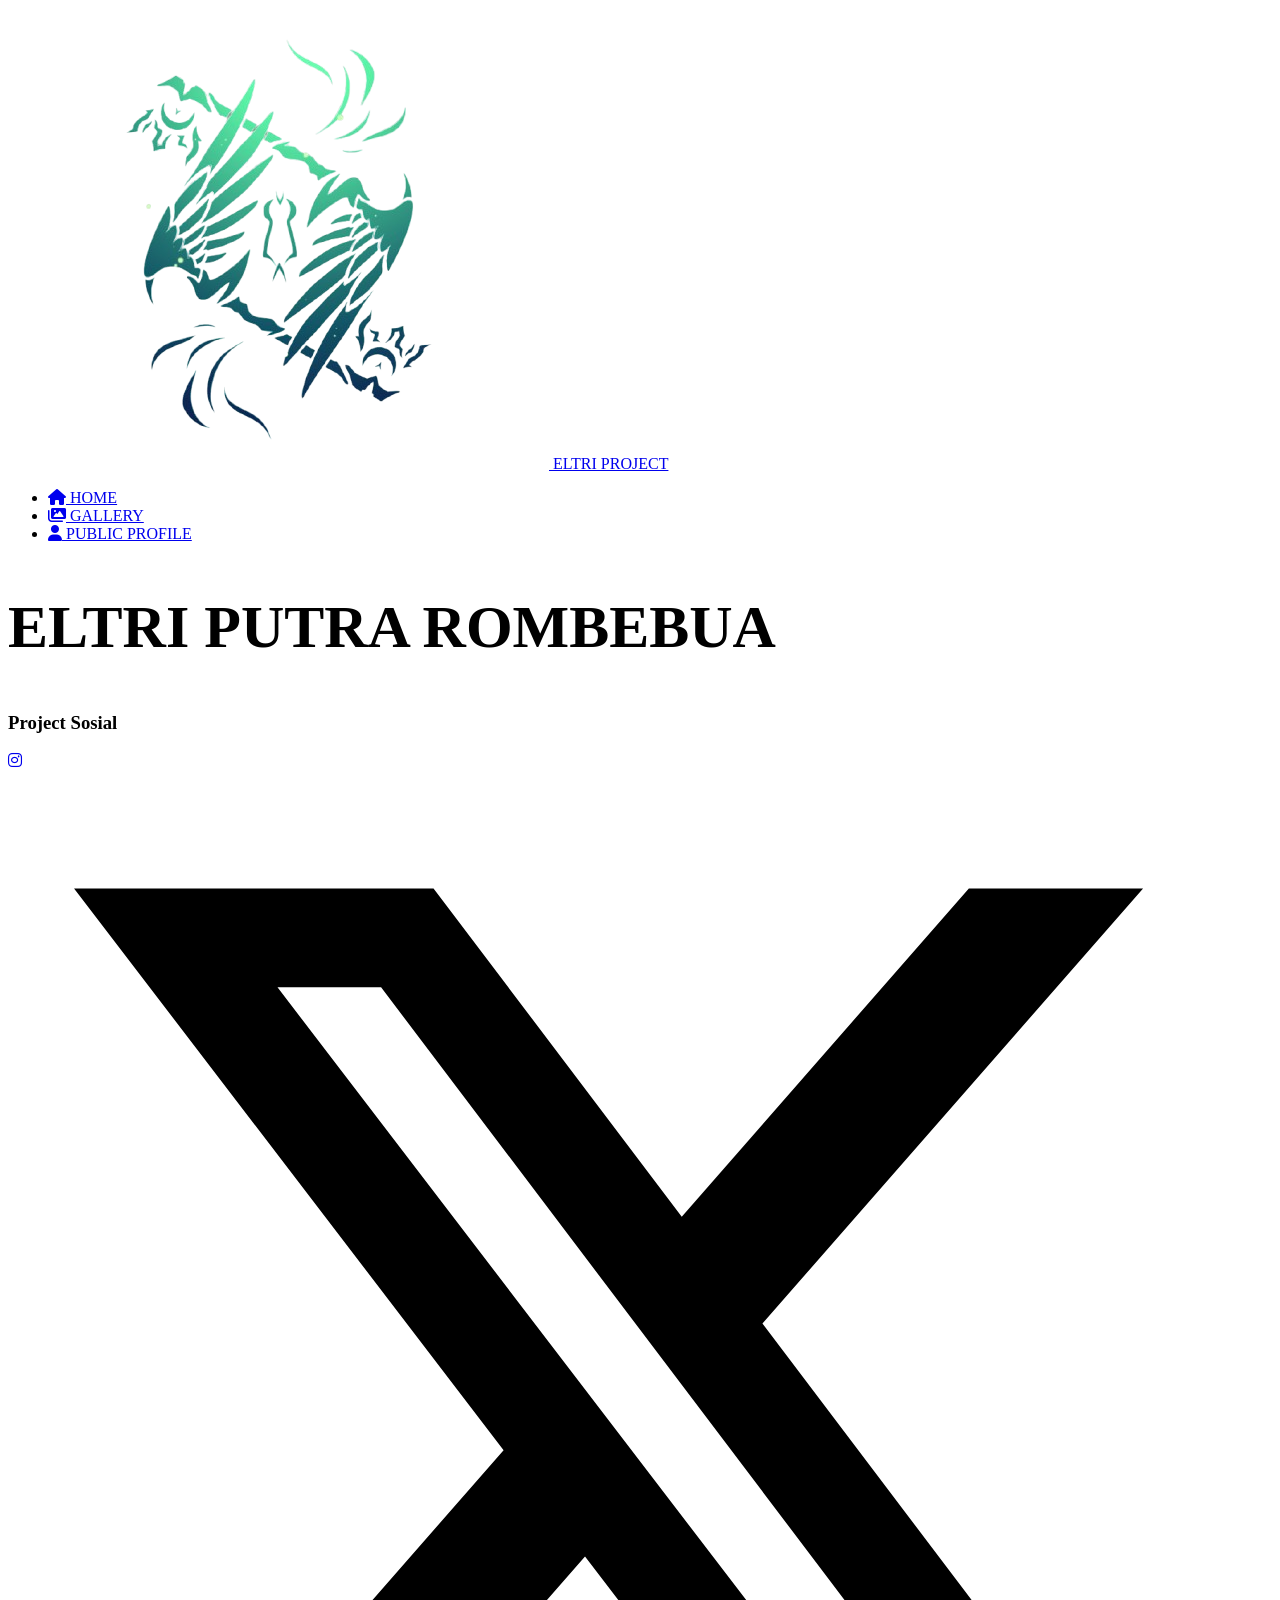
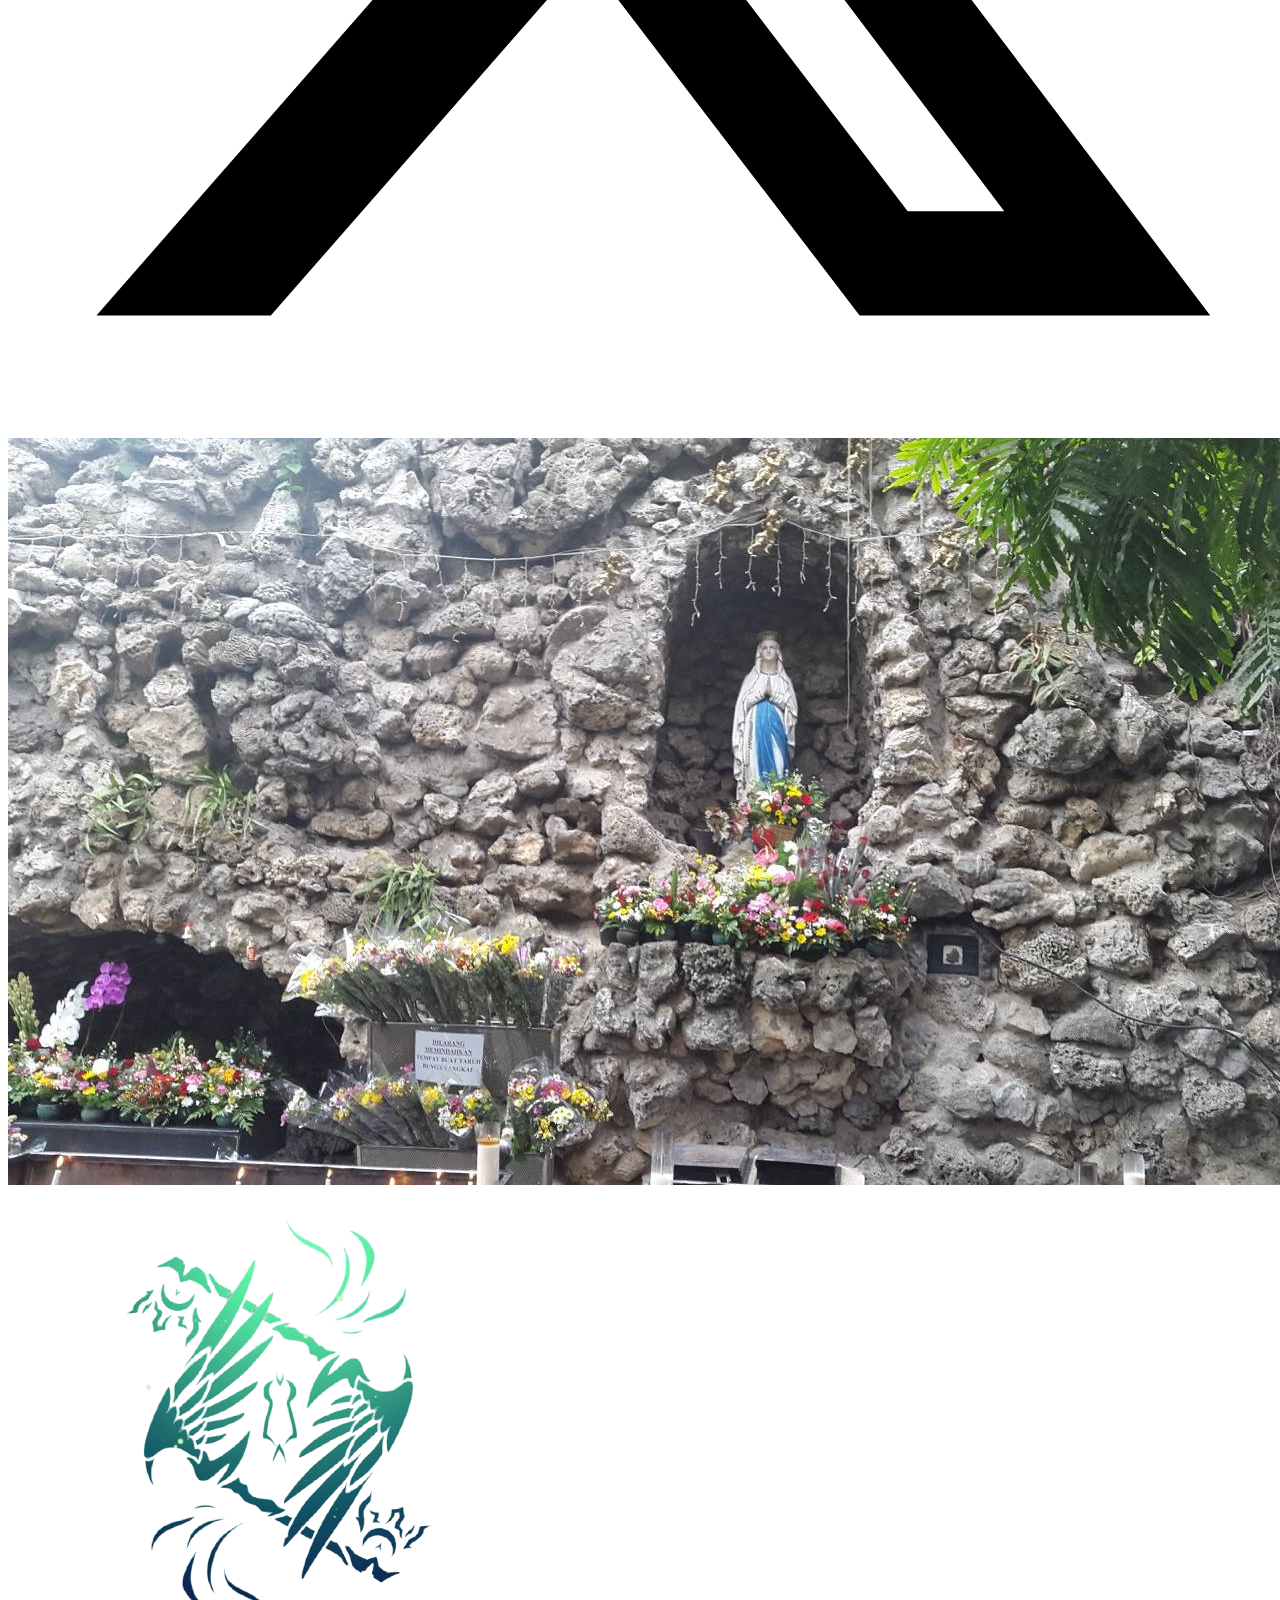
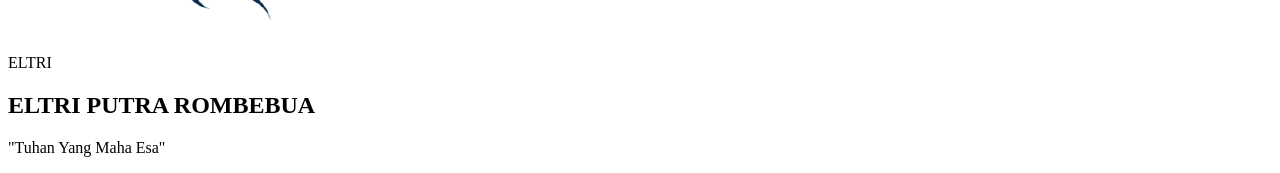
==== index.html @ a9a595ac "Update index.html" ====
<!DOCTYPE html>
<html lang="id">
<head>
    <meta charset="UTF-8">
    <meta name="viewport" content="width=device-width, initial-scale=1.0">
    <title>ELTRI PROJECT - HOME</title>
    <link rel="icon" type="image/png" href="assests/images/logo.png">
    
    <link href="https://fonts.googleapis.com/css2?family=Montserrat:wght@400;600;800;900&display=swap" rel="stylesheet">
    <link rel="stylesheet" href="https://cdnjs.cloudflare.com/ajax/libs/font-awesome/6.0.0/css/all.min.css">
    
    <link rel="stylesheet" href="assests/css/style.css">
    <link rel="stylesheet" href="assests/css/Gallery.css">
    
</head>
<body>

    <div id="root"></div>

    <script src="assests/js/index.js"></script>

</body>
</html>
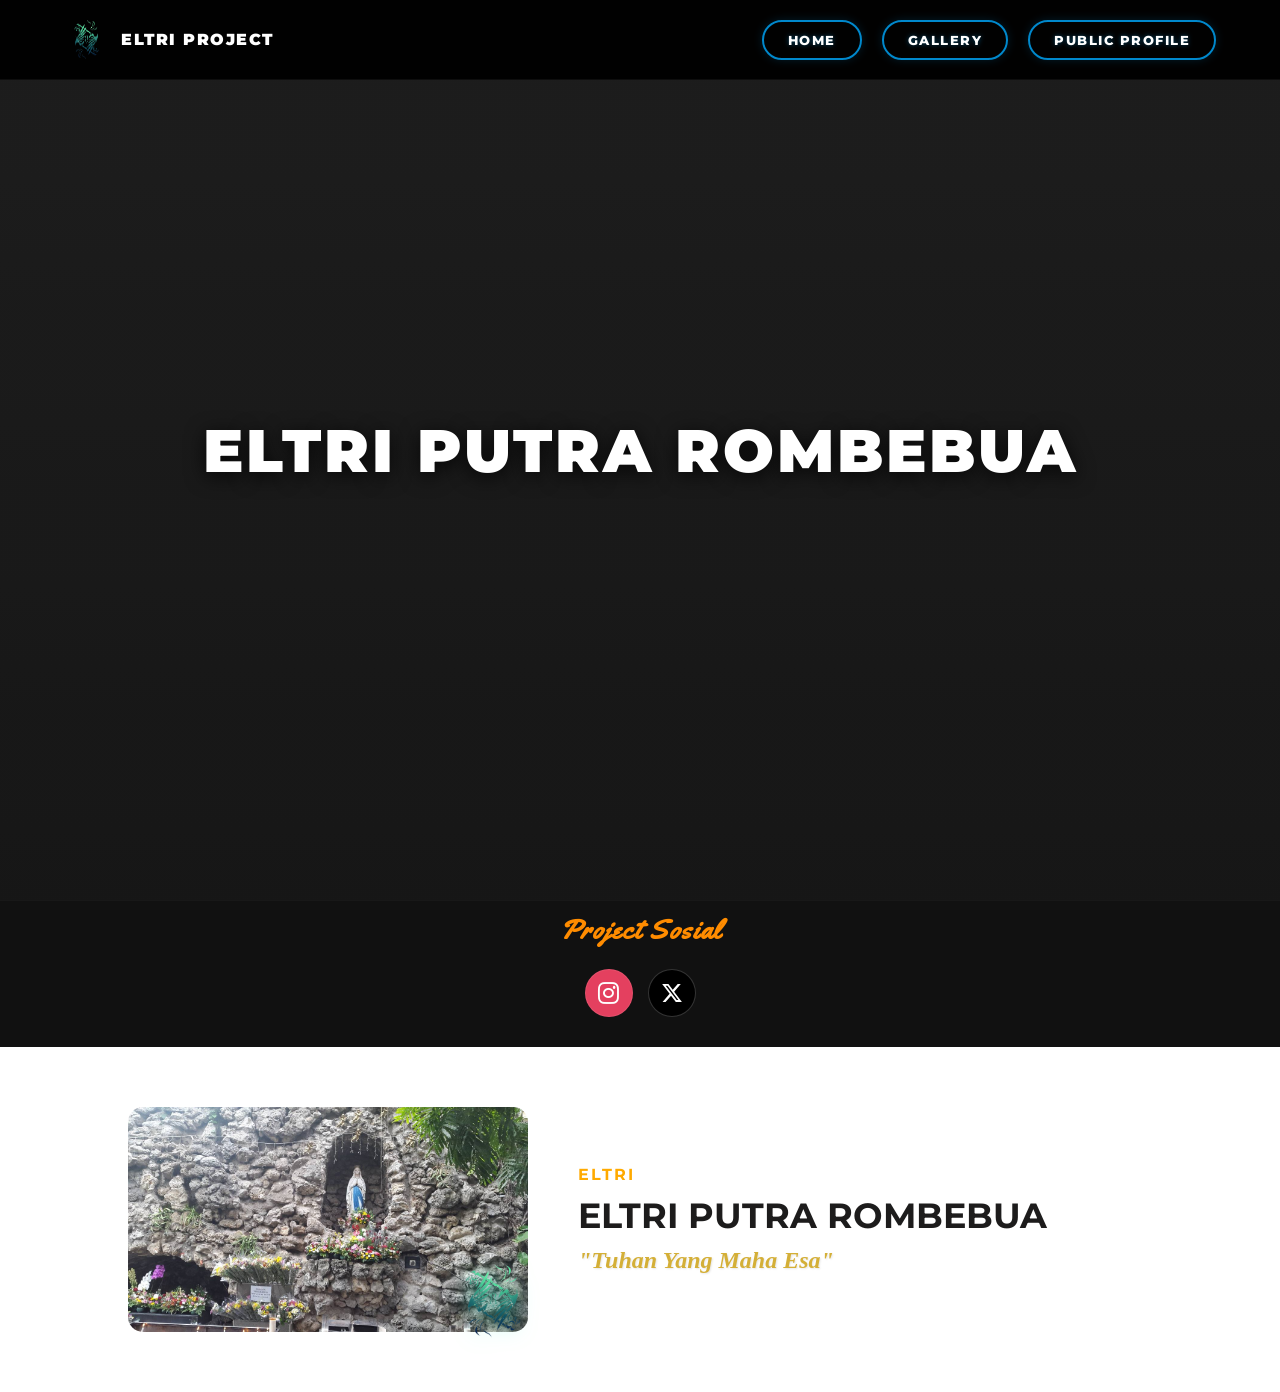
==== commit 00cdc04c: "Update index.html" ====
--- a/index.html
+++ b/index.html
@@ -3,21 +3,42 @@
 <head>
     <meta charset="UTF-8">
     <meta name="viewport" content="width=device-width, initial-scale=1.0">
-    <title>ELTRI PROJECT - HOME</title>
+    <title>ELTRI PROJECT</title>
+    <meta name="theme-color" content="#000000">
     <link rel="icon" type="image/png" href="assests/images/logo.png">
-    
-    <link href="https://fonts.googleapis.com/css2?family=Montserrat:wght@400;600;800;900&display=swap" rel="stylesheet">
-    <link rel="stylesheet" href="https://cdnjs.cloudflare.com/ajax/libs/font-awesome/6.0.0/css/all.min.css">
-    
+    <link href="https://fonts.googleapis.com/css2?family=Montserrat:wght@400;700&display=swap" rel="stylesheet">
     <link rel="stylesheet" href="assests/css/style.css">
     <link rel="stylesheet" href="assests/css/Gallery.css">
-    
 </head>
 <body>
 
     <div id="root"></div>
 
     <script src="assests/js/index.js"></script>
+    <script src="assests/js/script.js"></script>
+    
+
+<script>
+    // 1. ANTI KLIK KANAN: Orang gak bisa klik kanan di web Abang
+    document.addEventListener('contextmenu', function(e) {
+        e.preventDefault();
+        alert('Sistem keamanan Anti error Dilarang mencuri kodingan ELTRI PROJECT!');
+    });
+
+    document.addEventListener('selectstart', function(e) {
+        e.preventDefault();
+    });
+
+    document.addEventListener('keydown', function(e) {
+        if (e.key === "F12" || 
+            (e.ctrlKey && e.shiftKey && e.key === "I") || 
+            (e.ctrlKey && e.shiftKey && e.key === "C") || 
+            (e.ctrlKey && e.key === "U")) {
+            e.preventDefault();
+            alert('Fitur Inspect Element Dikunci, Bang! 🦾');
+        }
+    });
+</script>
 
 </body>
 </html>
--- a/assests/css/style.css
+++ b/assests/css/style.css
@@ -0,0 +1,618 @@
+/* ==========================================================================
+   1. GLOBAL RESET
+   ========================================================================== */
+* {
+    margin: 0;
+    padding: 0;
+    box-sizing: border-box;
+    -webkit-tap-highlight-color: transparent;
+}
+
+/* ==========================================================================
+   2. BODY BACKGROUND FIXED JALUR SAKTI
+   ========================================================================== */
+body {
+    background: #111111 url('../images/malaikat.jpg') no-repeat center center fixed !important;
+    background-size: cover !important;
+    color: #ffffff !important;
+    font-family: 'Montserrat', sans-serif;
+    overflow-x: hidden;
+    width: 100%;
+}
+
+.hero-content h1 {
+    font-size: 45px;
+    font-weight: 900;
+    letter-spacing: 3px;
+    color: #ffffff !important;
+    text-transform: uppercase;
+    text-shadow: 0px 4px 30px rgba(0, 0, 0, 0.9), 0px 0px 10px rgba(0, 0, 0, 0.5);
+}
+
+/* --- KONFIGURASI NAVBAR FINAL --- */
+/* --- NAVBAR LAPTOP --- */
+.container-navbar {
+    background: rgba(0, 0, 0, 0.9);
+    padding: 10px 5%;
+    display: flex;
+    justify-content: space-between;
+    align-items: center;
+    position: fixed;
+    width: 100%; top: 0; left: 0;
+    z-index: 10000;
+    height: 75px;
+}
+
+.menu-home {
+    display: none;
+}
+
+.menu-PUBLIC-PROFILE-ELTRI {
+    display: none;
+}
+
+.menu-toggle {
+    display: none; 
+    flex-direction: column;
+    gap: 5px;
+    cursor: pointer;
+    z-index: 10001; 
+    transition: 0.3s;
+}
+
+.menu-toggle span {
+    display: block;
+    width: 30px;
+    height: 3px;
+    background: white;
+    border-radius: 5px;
+    transition: 0.4s cubic-bezier(0.68, -0.6, 0.32, 1.6);
+}
+
+.menu-toggle.is-active span:nth-child(1) {
+    transform: translateY(8px) rotate(45deg);
+}
+
+.menu-toggle.is-active span:nth-child(2) {
+    opacity: 0; 
+}
+
+.menu-toggle.is-active span:nth-child(3) {
+    transform: translateY(-8px) rotate(-45deg);
+}
+
+@media screen and (max-width: 768px) {
+    .menu-toggle { display: flex; }
+}
+
+.logo-link { display: flex; align-items: center; gap: 15px; text-decoration: none; color: white; }
+.logo { width: 45px !important; height: 45px !important; }
+.brand-text { font-weight: bold; text-transform: uppercase; }
+
+@media screen and (min-width: 769px) {
+    .nav-home { display: none !important; } 
+    
+    .ul-navbar {
+        display: flex;
+        list-style: none;
+        gap: 30px;
+    }
+
+    .menu-item-btn {
+        text-decoration: none;
+        color: white !important;
+        font-weight: 700;
+        background: none !important;
+        border: none !important;
+    }
+    
+    .menu-item-btn i { display: none; }
+    .menu-toggle { display: none; }
+}
+
+/* --- TAMPILAN HP (Android Sidebar) --- */
+@media screen and (max-width: 768px) {
+    .container-navbar {
+        padding: 10px 20px;
+        height: 70px;
+    }
+
+    .menu-toggle {
+        display: flex;
+        flex-direction: column;
+        gap: 5px;
+        z-index: 10001;
+    }
+
+    .menu-toggle.is-active span:nth-child(1) { transform: translateY(8px) rotate(45deg); }
+    .menu-toggle.is-active span:nth-child(2) { opacity: 0; }
+    .menu-toggle.is-active span:nth-child(3) { transform: translateY(-8px) rotate(-45deg); }
+
+    .ul-navbar {
+        position: fixed;
+        top: 0; right: -100%;
+        width: 300px; height: 100vh;
+        background: #0f0f0f;
+        display: flex;
+        flex-direction: column;
+        justify-content: flex-start; 
+        padding-top: 100px; 
+        align-items: center;
+        gap: 15px;
+        transition: 0.5s ease;
+        border-top-left-radius: 40px;
+        border-bottom-left-radius: 40px;
+        list-style: none;
+    }
+
+    .ul-navbar.active { right: 0; }
+
+    .menu-item-btn {
+        display: flex;
+        align-items: center;
+        gap: 15px;
+        background: rgba(255, 255, 255, 0.05);
+        padding: 15px 25px;
+        width: 260px;
+        border-radius: 50px;
+        color: white !important;
+        text-decoration: none;
+        font-size: 14px;
+    }
+
+    .active-btn { background: #0061f2 !important; }
+}
+
+/* --- HERO SECTION FIXED --- */
+.hero {
+    height: 100vh;
+    background: linear-gradient(rgba(0,0,0,0.4), rgba(0,0,0,0.4)), url("../images/malaikat.jpg") no-repeat center center;
+    background-size: cover; 
+    background-position: center;
+    display: flex; 
+    justify-content: center; 
+    align-items: center;
+    color: white; 
+    text-align: center;
+}
+.hero h1 { font-size: 50px; text-shadow: 0 4px 20px rgba(0,0,0,0.8); }
+
+/* --- KTP CARD --- */
+.ktp-card {
+    width: 500px; margin: 50px auto; border-radius: 15px;
+    position: relative; overflow: hidden; background: url('../images/ktpp.png') center/cover;
+    color: white; box-shadow: 0 10px 30px rgba(0,0,0,0.5);
+}
+.ktp-card::before { content: ""; position: absolute; inset: 0; background: rgba(0,0,0,0.5); z-index: 1; }
+.content { position: relative; z-index: 2; padding: 20px; }
+
+@media screen and (min-width: 769px) {
+    .ul-navbar {
+        display: flex;
+        gap: 20px;
+    }
+    
+    .menu-item-btn {
+        background: none !important;
+        border: none !important;
+        padding: 0 !important;
+    }
+    .menu-item-btn i { display: none; }
+}
+
+@media screen and (max-width: 768px) {
+    .menu-home {
+        display: block; 
+    }
+    
+    .menu-item-btn {
+        display: flex;
+        align-items: center;
+        gap: 15px;
+        background: rgba(255, 255, 255, 0.05);
+        padding: 15px 25px;
+        width: 250px;
+        border-radius: 50px;
+    }
+}
+.menu-toggle span {
+    transition: 0.4s;
+    border-radius: 10px;
+}
+
+.profile-section {
+    background-color: #ffffff; 
+    padding: 60px 10%;
+    color: #1d1c1c;
+}
+
+.container-flex {
+    display: flex;
+    align-items: center;
+    gap: 50px;
+    flex-wrap: wrap;
+}
+
+.image-wrapper {
+    position: relative; 
+    display: inline-block;
+}
+
+.img-main {
+    width: 100%;
+    max-width: 400px;
+    border-radius: 15px;
+    display: block;
+}
+
+.floating-logo {
+    position: absolute;
+    bottom: -15px; 
+    right: -15px;  
+    width: 100px;  
+    z-index: 10;
+    filter: drop-shadow(0 0 10px rgba(0, 255, 200, 0.5));
+}
+
+.floating-logo img {
+    width: 100%;
+    background: transparent !important;
+}
+.img-small-box {
+    position: absolute;
+    bottom: -30px;
+    right: -20px;
+    width: 150px;
+    z-index: 5;
+}
+
+.img-logo {
+    width: 100%;
+}
+
+.text-wrapper {
+    flex: 1;
+    min-width: 300px;
+}
+
+.label-eltri {
+    color: #ffaa00;
+    font-weight: bold;
+    letter-spacing: 2px;
+}
+
+.name-title {
+    font-size: 35px;
+    margin: 10px 0;
+    font-family: 'Montserrat', sans-serif;
+}
+
+.visi-text {
+    font-family: 'Playfair Display', Georgia, serif;
+    font-size: 24px;
+    font-style: italic; 
+    font-weight: 700;
+    color: #d4af37; 
+    text-shadow: 1px 1px 2px rgba(0, 0, 0, 0.1);
+    margin-top: 5px;
+}
+
+/* --- HERO ABOUT FIXED --- */
+.hero-about {
+    background: linear-gradient(rgba(12, 12, 12, 0.85), rgba(12, 12, 12, 0.92)), 
+                url('../images/malaikat.jpg') no-repeat center center fixed;
+    background-size: cover;
+    min-height: 100vh;
+    display: flex;
+    justify-content: center;
+    align-items: center;
+    width: 100%;
+    padding: 100px 0 40px 0;
+}
+
+.public-profile {
+    width: 100%;
+    display: flex;
+    justify-content: center;
+    align-items: center;
+}
+
+.profile-container {
+    background: #ffffff !important;
+    display: flex;
+    flex-direction: row; 
+    width: 60%;
+    max-width: 1000px;
+    margin: 50px auto !important;
+    border-radius: 15px;
+    overflow: hidden;
+    box-shadow: 0 15px 35px rgba(0,0,0,0.3);
+}
+
+.side-bar {
+    background: #d1d1d1 !important;
+    width: 35%;
+    padding: 40px 25px;
+}
+
+.photo-frame img {
+    width: 100%;
+    max-width: 100%;
+    border-radius: 5px;
+    box-shadow: 0 5px 15px rgba(0,0,0,0.1);
+}
+
+.side-content {
+    font-family: 'Montserrat', sans-serif;
+    color: #333333;
+}
+
+.side-content h3 {
+    font-size: 20px;
+    font-weight: 800;
+    color: #0088cc;
+    letter-spacing: 1.5px;
+    border-bottom: 2px solid #0088cc;
+    padding-bottom: 5px;
+    margin-top: 25px;
+    margin-bottom: 12px;
+    text-transform: uppercase;
+}
+
+.side-content p {
+    font-size: 16px;
+    font-weight: 500;
+    color: #2c3e50;
+    line-height: 1.8;
+    margin-bottom: 15px;
+    letter-spacing: 0.3px;
+}
+
+.main-content {
+    width: 65%;
+    padding: 50px;
+    color: #333333;
+    background: #ffffff !important;
+}
+
+.profile-name {
+    font-size: 32px;
+    font-weight: 700;
+    letter-spacing: 2px;
+    margin: 0;
+    color: #ff8800;
+    text-transform: uppercase;
+}
+
+.line-gold {
+    border: none;
+    height: 2px;
+    background: #ff8800;
+    margin: 15px 0 30px;
+}
+
+.info-section h2 {
+    font-size: 16px;
+    border-bottom: 1px solid #ccc;
+    padding-bottom: 5px;
+    margin-bottom: 15px;
+    color: #ff8800;
+    text-transform: uppercase;
+}
+
+.item {
+    display: flex;
+    justify-content: space-between;
+    align-items: center;
+    font-size: 14px;
+    margin-bottom: 20px;
+}
+
+.achievement-list {
+    padding-left: 20px;
+    font-size: 14px;
+}
+
+.achievement-list li {
+    margin-bottom: 10px;
+}
+
+@media screen and (max-width: 768px) {
+    .hero-about {
+        background-attachment: scroll !important; 
+        padding: 80px 10px 40px 10px !important;
+    }
+
+    .profile-container {
+        flex-direction: column !important; 
+        width: 95% !important;
+        max-width: 100vw;
+        margin: 10px auto !important;
+        border-radius: 15px;
+    }
+
+    .side-bar {
+        width: 100% !important;
+        padding: 30px 20px !important;
+        text-align: center;
+    }
+
+    .photo-frame img {
+        max-width: 200px !important; 
+        margin: 0 auto;
+    }
+
+    .main-content {
+        width: 100% !important;
+        padding: 30px 20px !important;
+        box-sizing: border-box;
+    }
+
+    .profile-name {
+        font-size: 26px !important;
+        text-align: center;
+    }
+
+    .info-section h2 {
+        text-align: center;
+    }
+
+    .side-content p, .main-content p {
+        font-size: 15px !important;
+        line-height: 1.6;
+        text-align: justify;
+    }
+
+    .item {
+        display: block !important; 
+        margin-bottom: 20px;
+        padding-bottom: 8px;
+        border-bottom: 1px dashed #eee;
+    }
+
+    .item strong {
+        display: block;
+        width: 100%;
+        font-size: 16px !important;
+        margin-bottom: 4px;
+    }
+
+    .item span {
+        display: block;
+        font-size: 14px !important;
+        color: #666666;
+        text-align: left;
+    }
+}
+
+.main-footer {
+    text-align: center;
+    padding: 30px;
+    background: #111111 !important; 
+    color: #ffffff !important;
+    font-size: 13px;
+    width: 100%;
+    position: relative;
+    clear: both; 
+    border-top: 1px solid rgba(255, 255, 255, 0.1);
+}
+
+.social-footer {
+    background-color: #111 !important;
+    padding: 10px 0 30px 0; 
+    text-align: center;
+    width: 100%;
+    border-top: 1px solid rgba(255, 255, 255, 0.03);
+}
+
+.social-footer h3 {
+    margin-top: 0;
+    margin-bottom: 20px;
+    font-family: 'Yellowtail', cursive; 
+    color: #ff8c00;
+    font-size: 28px;
+    letter-spacing: 1px;
+}
+
+.social-icons {
+    display: flex;
+    justify-content: center;
+    align-items: center;
+    gap: 15px; 
+}
+
+.social-icons a {
+    display: inline-flex;
+    align-items: center;
+    justify-content: center;
+    width: 48px;
+    height: 48px;
+    border-radius: 50%; 
+    text-decoration: none;
+    transition: all 0.3s cubic-bezier(0.25, 0.8, 0.25, 1);
+    border: 1px solid rgba(255, 255, 255, 0.08);
+    -webkit-tap-highlight-color: transparent;
+}
+
+.social-icons a i {
+    color: #ffffff !important; 
+    font-size: 24px !important; 
+    transition: all 0.3s ease;
+}
+
+.social-icons a.instagram { 
+    background-color: #e4405f !important; 
+}
+.social-icons a.instagram:hover {
+    background: linear-gradient(45deg, #f09433, #e6683c, #dc2743, #cc2366, #bc1888) !important; 
+    box-shadow: 0 0 20px rgba(228, 64, 95, 0.6);
+    transform: translateY(-4px) scale(1.05);
+}
+
+.social-icons a.x-logo {
+    background-color: #000000 !important; 
+    border: 1px solid rgba(255, 255, 255, 0.2);
+}
+.social-icons a.x-logo:hover {
+    background-color: #ffffff !important; 
+    box-shadow: 0 0 20px rgba(255, 255, 255, 0.6);
+    border-color: #ffffff !important;
+    transform: translateY(-4px) scale(1.05);
+}
+.social-icons a.x-logo:hover i {
+    color: #000000 !important;
+}
+
+.social-icons a.x-logo .svg-x {
+    width: 22px; 
+    height: 22px;
+    fill: #ffffff; 
+    transition: all 0.3s ease;
+}
+
+.social-icons a.x-logo:hover .svg-x {
+    fill: #000000;
+}
+
+.icon {
+    width: 40px;
+    height: 40px;
+    border-radius: 50%; 
+    display: flex;
+    align-items: center;
+    justify-content: center;
+    color: white;
+    text-decoration: none;
+    font-size: 20px;
+    transition: 0.3s;
+}
+
+.instagram { 
+    background-color: #e4405f; 
+}
+
+.instagram i {
+    color: white !important; 
+    font-size: 24px; 
+}
+
+.btn-gahar {
+    font-family: 'Montserrat', sans-serif !important;
+    font-weight: 800 !important;
+    font-size: 13px !important;
+    letter-spacing: 1.5px; 
+    color: #ffffff !important;
+    padding: 8px 20px !important;
+    border: 2px solid #0088cc; 
+    border-radius: 50px; 
+    background: transparent;
+    transition: all 0.3s ease;
+    text-shadow: 0 0 5px rgba(0, 136, 204, 0.5);
+}
+
+.btn-gahar:hover {
+    background: #0088cc; 
+    color: #2881f5 !important;
+    box-shadow: 0 0 20px rgba(0, 136, 204, 0.8); 
+    transform: translateY(-2px); 
+}
--- a/assests/css/Gallery.css
+++ b/assests/css/Gallery.css
@@ -0,0 +1,266 @@
+/* ==========================================================================
+   1. RESET GLOBAL & BASE STYLE 
+   ========================================================================== */
+* {
+    margin: 0;
+    padding: 0;
+    box-sizing: border-box;
+}
+
+body {
+    /* FIX MASTER: Menggabungkan gradasi gelap transparan dengan background MALAIKAT.jpg */
+    background: linear-gradient(rgba(12, 12, 12, 0.85), rgba(12, 12, 12, 0.92)), 
+                url('images/MALAIKAT.jpg') no-repeat center center fixed !important;
+    background-size: cover !important; 
+    color: #ffffff !important; /* Memaksa semua teks default jadi putih murni */
+    font-family: 'Montserrat', sans-serif;
+    overflow-x: hidden;
+    width: 100%;
+}
+
+/* ==========================================================================
+   2. NAVBAR STRUCTURE (DESKTOP & MOBILE INTEGRATED)
+   ========================================================================== */
+.container-navbar {
+    background: rgba(0, 0, 0, 0.95);
+    backdrop-filter: blur(10px);
+    display: flex;
+    justify-content: space-between;
+    align-items: center;
+    padding: 0 5%;
+    height: 80px;
+    position: fixed;
+    top: 0; left: 0; width: 100%;
+    z-index: 100000;
+    border-bottom: 1px solid rgba(255, 255, 255, 0.05);
+}
+
+.nav-left {
+    display: flex;
+    align-items: center;
+    z-index: 100002;
+}
+
+.logo-link {
+    display: flex;
+    align-items: center;
+    gap: 12px;
+    text-decoration: none;
+}
+
+.logo {
+    width: 45px !important;
+    height: 45px !important;
+}
+
+.brand-text {
+    color: white;
+    font-weight: 900;
+    text-transform: uppercase;
+    letter-spacing: 1.5px;
+}
+
+.nav-right {
+    display: flex;
+    align-items: center;
+}
+
+/* ==========================================================================
+   3. TOMBOL GAHAR KAPSUL BIRU (BERLAKU LAPTOP & HP)
+   ========================================================================== */
+.ul-navbar .btn-gahar, .menu-item-btn.btn-gahar {
+    font-family: 'Montserrat', sans-serif !important;
+    font-weight: 800 !important;
+    font-size: 13px !important;
+    letter-spacing: 1.5px !important;
+    color: #ffffff !important;
+    padding: 10px 24px !important;
+    border: 2px solid #0088cc !important;
+    border-radius: 50px !important;
+    background: transparent !important;
+    text-decoration: none !important;
+    display: inline-flex !important;
+    align-items: center !important;
+    gap: 12px !important;
+    transition: all 0.3s ease !important;
+    text-shadow: 0 0 5px rgba(0, 136, 204, 0.5) !important;
+    box-shadow: 0 0 10px rgba(0, 136, 204, 0.2) !important;
+}
+
+.ul-navbar .btn-gahar i, .menu-item-btn.btn-gahar i {
+    color: #ffffff !important;
+}
+
+.ul-navbar .btn-gahar:hover, .menu-item-btn.btn-gahar:hover,
+.ul-navbar .btn-gahar:active, .menu-item-btn.btn-gahar:active {
+    background: #0088cc !important;
+    color: #ffffff !important;
+    box-shadow: 0 0 25px rgba(0, 136, 204, 0.9) !important;
+    transform: scale(1.03) translateY(-2px) !important;
+}
+
+/* ==========================================================================
+   4. LAPTOP & DESKTOP VIEW BREAKPOINT (MIN-WIDTH: 769px)
+   ========================================================================== */
+@media screen and (min-width: 769px) {
+    .mobile-only, .menu-toggle {
+        display: none !important;
+    }
+
+    .ul-navbar {
+        display: flex !important;
+        list-style: none;
+        gap: 20px;
+        margin: 0;
+        padding: 0;
+    }
+}
+
+/* ==========================================================================
+   5. ANDROID & MOBILE VIEW BREAKPOINT (MAX-WIDTH: 768px)
+   ========================================================================== */
+@media screen and (max-width: 768px) {
+    .menu-toggle {
+        display: flex;
+        flex-direction: column;
+        gap: 5px;
+        cursor: pointer;
+        z-index: 100002;
+    }
+
+    .menu-toggle span {
+        width: 30px;
+        height: 3px;
+        background: white;
+        border-radius: 5px;
+        transition: 0.4s;
+    }
+
+    /* Animasi Hamburger ke bentuk X */
+    .menu-toggle.is-active span:nth-child(1) { transform: translateY(8px) rotate(45deg); }
+    .menu-toggle.is-active span:nth-child(2) { opacity: 0; }
+    .menu-toggle.is-active span:nth-child(3) { transform: translateY(-8px) rotate(-45deg); }
+
+    /* Tirai Sidebar HP */
+    .ul-navbar {
+        position: fixed;
+        top: 0; right: -100%;
+        width: 280px; height: 100vh;
+        background: #0f0f0f;
+        display: flex; flex-direction: column;
+        padding-top: 100px; align-items: center; gap: 20px;
+        transition: 0.4s ease;
+        border-top-left-radius: 30px;
+        list-style: none;
+        z-index: 100001;
+        box-shadow: -10px 0 30px rgba(0,0,0,0.5);
+    }
+
+    .ul-navbar.active { right: 0; }
+    .ul-navbar li { width: 100%; display: flex; justify-content: center; }
+
+    .ul-navbar .btn-gahar {
+        width: 230px !important;
+        justify-content: flex-start !important;
+        padding: 12px 20px !important;
+    }
+
+    /* Penanda Halaman Gallery Aktif di HP */
+    .ul-navbar .active-btn {
+        background: #0061f2 !important;
+        border-color: #0061f2 !important;
+        box-shadow: 0 4px 15px rgba(0, 97, 242, 0.4) !important;
+        text-shadow: none !important;
+    }
+}
+
+/* ==========================================================================
+   6. GALLERY CONTENT GRID STYLE
+   ========================================================================== */
+.gallery-container {
+    max-width: 1200px;
+    margin: 140px auto 80px auto;
+    padding: 0 20px;
+    opacity: 0;
+    animation: fadeInGallery 0.8s ease forwards;
+}
+
+@keyframes fadeInGallery { to { opacity: 1; } }
+
+.gallery-header { text-align: center; margin-bottom: 70px; }
+.gallery-header h1 { font-size: 45px; font-weight: 900; letter-spacing: 2px; margin-bottom: 12px; }
+.gallery-header h1 span { color: #0088cc; }
+.gallery-header p { color: #888; font-size: 15px; max-width: 650px; margin: 0 auto; line-height: 1.7; }
+
+.gallery-grid {
+    display: grid;
+    grid-template-columns: repeat(auto-fit, minmax(300px, 1fr));
+    gap: 30px;
+}
+
+.gallery-card {
+    background: #111;
+    border-radius: 15px;
+    overflow: hidden;
+    border: 1px solid rgba(255, 255, 255, 0.04);
+    transition: transform 0.4s cubic-bezier(0.165, 0.84, 0.44, 1), border-color 0.4s, box-shadow 0.4s;
+    position: relative;
+}
+
+.card-img-wrapper { width: 100%; height: 250px; overflow: hidden; position: relative; }
+.card-img-wrapper img { width: 100%; height: 100%; object-fit: cover; cursor: zoom-in; transition: transform 0.7s ease; }
+.card-info { padding: 25px; border-top: 1px solid rgba(255, 255, 255, 0.03); }
+.card-info h3 { font-size: 19px; font-weight: 800; margin-bottom: 10px; color: #fff; }
+.card-info p { font-size: 13px; color: #aaa; line-height: 1.6; }
+
+.gallery-card:hover {
+    transform: translateY(-10px);
+    border-color: rgba(0, 136, 204, 0.5);
+    box-shadow: 0 15px 40px rgba(0, 136, 204, 0.2);
+}
+.gallery-card:hover .card-img-wrapper img { transform: scale(1.1); }
+
+@media screen and (max-width: 768px) {
+    .gallery-header h1 { font-size: 32px; }
+    .gallery-grid { gap: 20px; }
+}
+
+/* ==========================================================================
+   7. LIGHTBOX MODAL FULL SCREEN STYLE
+   ========================================================================== */
+.modal-lightbox {
+    display: none; 
+    position: fixed; 
+    z-index: 200000;
+    left: 0; top: 0; width: 100%; height: 100%;
+    background-color: rgba(0, 0, 0, 0.95);
+    align-items: center; 
+    justify-content: center; 
+    cursor: zoom-out;
+    opacity: 0; 
+    transition: opacity 0.3s ease;
+}
+
+.modal-content {
+    max-width: 90%; 
+    max-height: 85vh; 
+    border-radius: 8px;
+    box-shadow: 0 0 30px rgba(0, 136, 204, 0.3);
+    transform: scale(0.7); 
+    transition: transform 0.3s ease; 
+    object-fit: contain;
+}
+
+.close-btn { 
+    position: absolute; 
+    top: 30px; right: 40px; 
+    color: #fff; 
+    font-size: 40px; 
+    font-weight: bold; 
+    cursor: pointer; 
+    transition: 0.3s; 
+}
+
+.close-btn:hover { color: #0088cc; }
+.modal-lightbox.show { display: flex; opacity: 1; }
+.modal-lightbox.show .modal-content { transform: scale(1); }
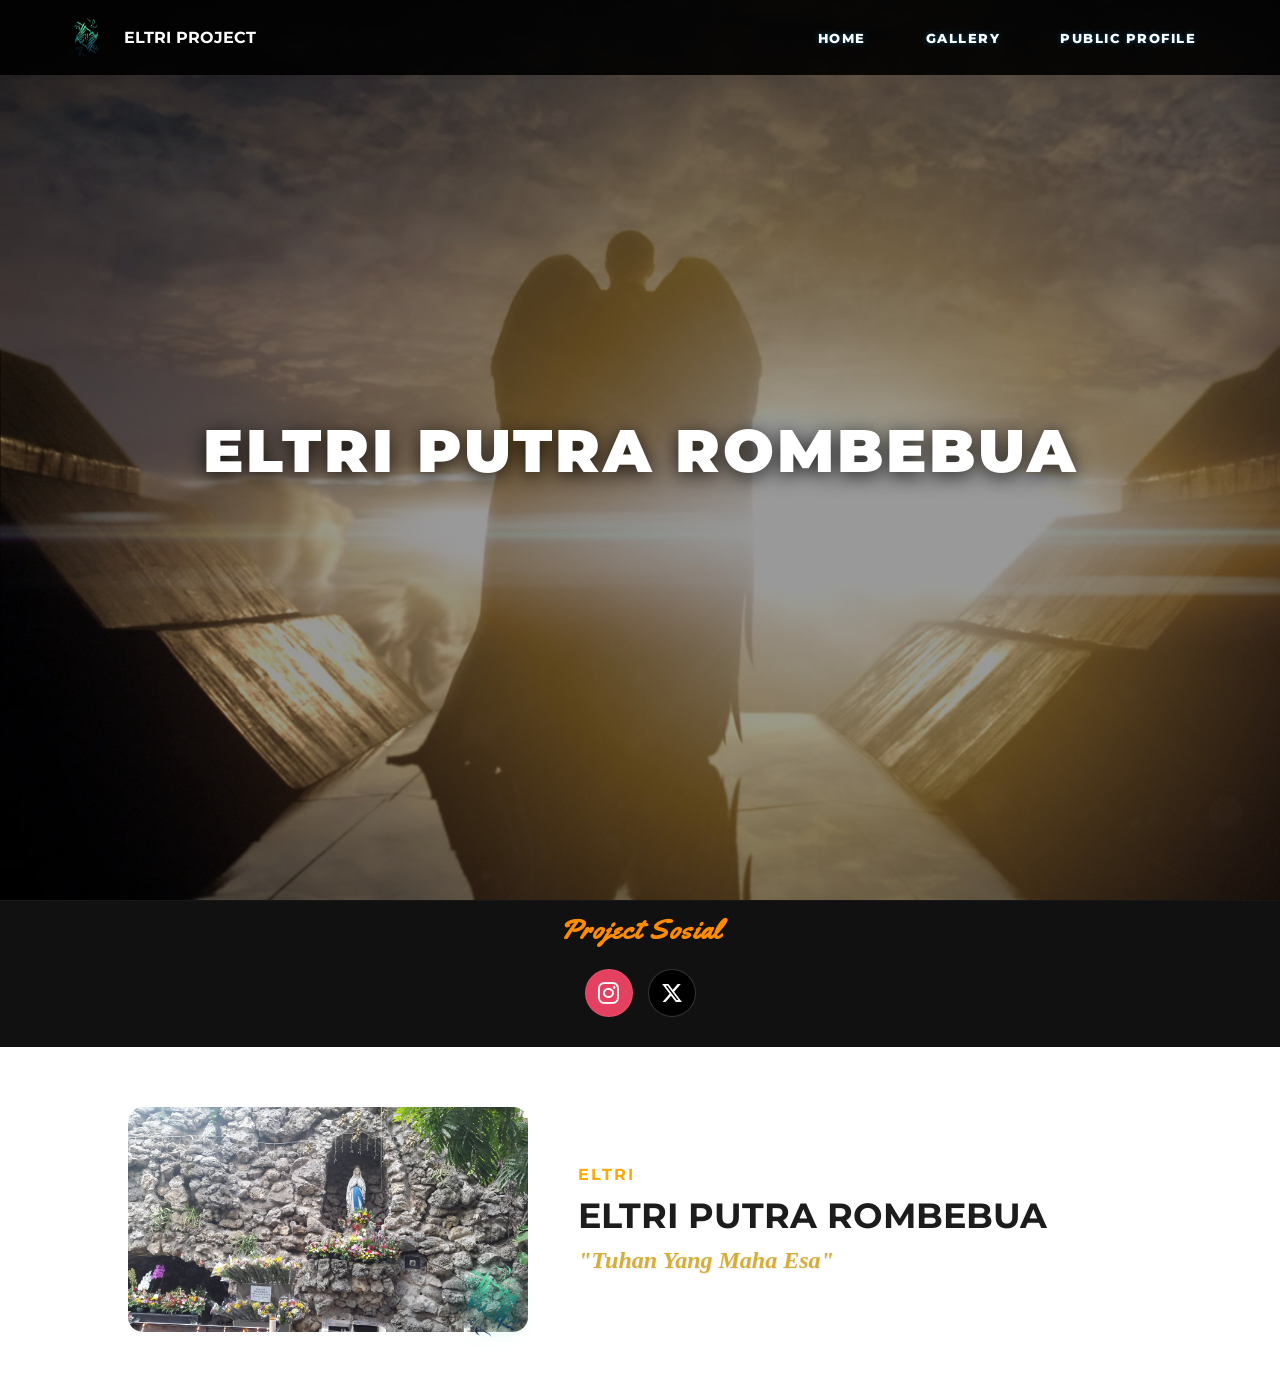
==== commit 5f071a49: "Add files via upload" ====
--- a/index.html
+++ b/index.html
@@ -7,38 +7,168 @@
     <meta name="theme-color" content="#000000">
     <link rel="icon" type="image/png" href="assests/images/logo.png">
     <link href="https://fonts.googleapis.com/css2?family=Montserrat:wght@400;700&display=swap" rel="stylesheet">
-    <link rel="stylesheet" href="assests/css/style.css">
-    <link rel="stylesheet" href="assests/css/Gallery.css">
+    <link rel="stylesheet" href="style.css">
+    <link rel="stylesheet" href="Gallery.css">
 </head>
 <body>
 
-    <div id="root"></div>
+<link rel="stylesheet" href="https://cdnjs.cloudflare.com/ajax/libs/font-awesome/6.0.0/css/all.min.css">
 
-    <script src="assests/js/index.js"></script>
-    <script src="assests/js/script.js"></script>
+<nav class="container-navbar">
+        <div class="nav-left">
+            <a href="index.html" class="logo-link">
+                <img src="logo.png" class="logo" alt="Logo"> 
+                <span class="brand-text">ELTRI PROJECT</span>
+            </a>
+        </div>
+
+        <div class="nav-right">
+            <ul class="ul-navbar" id="nav-links">
+                <li><a href="index.html" class="menu-item-btn btn-gahar"><i class="fas fa-home"></i> HOME</a></li>
+                <li><a href="gallery.html" class="menu-item-btn btn-gahar"><i class="fas fa-images"></i> GALLERY</a></li>
+                <li><a href="Proyek.html" class="menu-item-btn btn-public btn-gahar"><i class="fas fa-user"></i> PUBLIC PROFILE</a></li>
+            </ul>
+            
+            <div class="menu-toggle" id="mobile-menu" onclick="toggleMenu()">
+                <span></span>
+                <span></span>
+                <span></span>
+            </div>
+        </div>
+    </nav>
+</script>
+
+<style>
+
+    @media screen and (max-width: 768px) {
+
+        .hero-content h1 {
+            font-size: 20px !important;    
+            line-height: 1.2 !important;   
+            margin-top: 50px !important;   
+            width: 100% !important;
+            text-align: center !important;
+        }
+        
+        
+        .hero-content {
+            padding: 0 20px !important;
+        }
+    }
+
+   
+    @media screen and (min-width: 769px) {
+        .hero-content h1 {
+            font-size: 60px !important;   
+        }
+    }
+</style>
+
+<section class="hero">
+    <div class="hero-content">
+        <h1>ELTRI PUTRA ROMBEBUA</h1>
+    </div>
+</section>
+
+<!-- SCRIPT MENU -->
+    <script>
+        function toggleMenu() {
+            const menu = document.getElementById('mobile-menu');
+            const navLinks = document.getElementById('nav-links');
+            menu.classList.toggle('is-active');
+            navLinks.classList.toggle('active');
+        }
+    </script>
+</body>
+
+
+
+<link rel="stylesheet" href="https://cdnjs.cloudflare.com/ajax/libs/font-awesome/6.0.0/css/all.min.css">
+
+<link rel="preconnect" href="https://fonts.googleapis.com">
+<link rel="preconnect" href="https://fonts.gstatic.com" crossorigin>
+<link href="https://fonts.googleapis.com/css2?family=Yellowtail&display=swap" rel="stylesheet">
+
+<section class="social-footer">
+    <h3>Project Sosial</h3>
+    <div class="social-icons">
+        <a href="https://www.instagram.com/eltriputra?igsh=cDE5ZXllNXB4dHNo" class="icon instagram" target="_blank">
+        <i class="fab fa-instagram"></i>
+    </a>
     
+    <a href="https://x.com/eltri_putra" class="icon x-logo" target="_blank">
+        <svg viewBox="0 0 24 24" aria-hidden="true" class="svg-x">
+            <path d="M18.244 2.25h3.308l-7.227 8.26 8.502 11.24H16.17l-5.214-6.817L4.99 21.75H1.68l7.73-8.835L1.254 2.25H8.08l4.713 6.231zm-1.161 17.52h1.833L7.084 4.126H5.117z"></path>
+        </svg>
+    </a>
+</div>
+</section>
+
+<section class="profile-section">
+    <div class="container-flex">
+        <div class="image-wrapper">
+            
+            <img src="gereja.jpg" class="img-main">
+            
+            
+            <div class="floating-logo">
+                <img src="logo.png">
+            </div>
+        </div>
+
+       <div class="text-wrapper">
+            <span class="label-eltri">ELTRI</span>
+            <h2 class="name-title">ELTRI PUTRA ROMBEBUA</h2>
+            <div class="visi-content">
+                <p class="visi-text">"Tuhan Yang Maha Esa"</p>
+                <link rel="preconnect" href="https://fonts.googleapis.com">
+<link rel="preconnect" href="https://fonts.gstatic.com" crossorigin>
+<link href="https://fonts.googleapis.com/css2?family=Montserrat:wght@400;600;700&family=Playfair+Display:ital,wght@1,500;1,700&display=swap" rel="stylesheet">
+            </div>
+        </div>
+    </div>
+</section>
 
 <script>
-    // 1. ANTI KLIK KANAN: Orang gak bisa klik kanan di web Abang
-    document.addEventListener('contextmenu', function(e) {
-        e.preventDefault();
-        alert('Sistem keamanan Anti error Dilarang mencuri kodingan ELTRI PROJECT!');
-    });
 
-    document.addEventListener('selectstart', function(e) {
-        e.preventDefault();
-    });
+        document.addEventListener('contextmenu', function(e) {
+            e.preventDefault();
+            alert("❌ PROTOKOL KEAMANAN: Hak Akses Hanya Untuk Master Eltri!");
+        });
 
-    document.addEventListener('keydown', function(e) {
-        if (e.key === "F12" || 
-            (e.ctrlKey && e.shiftKey && e.key === "I") || 
-            (e.ctrlKey && e.shiftKey && e.key === "C") || 
-            (e.ctrlKey && e.key === "U")) {
-            e.preventDefault();
-            alert('Fitur Inspect Element Dikunci, Bang! 🦾');
-        }
-    });
+        document.addEventListener('keydown', function(e) {
+        
+            if (e.keyCode === 123) {
+                e.preventDefault();
+                return false;
+            }
+            
+            if (e.ctrlKey && e.shiftKey && (e.keyCode === 73 || e.keyCode === 74)) {
+                e.preventDefault();
+                return false;
+            }
+            
+            if (e.ctrlKey && e.keyCode === 85) {
+                e.preventDefault();
+                return false;
+            }
+        });
+
+        setInterval(function() {
+            const threshold = 160;
+            const widthThreshold = window.outerWidth - window.innerWidth > threshold;
+            const heightThreshold = window.outerHeight - window.innerHeight > threshold;
+            
+            if (widthThreshold || heightThreshold) {
+                
+                window.location.href = "https://www.google.com";
+            }
+        }, 1000);
+
+        console.log("%c[ELTRI SECURE SYSTEM] Stop memata-matai kode ini!", "color: red; font-size: 24px; font-weight: bold;");
 </script>
+</body>
 
+<script src="js/script.js"></script>
 </body>
-</html>
+
--- a/style.css
+++ b/style.css
@@ -0,0 +1,614 @@
+/* ==========================================================================
+   1. GLOBAL RESET
+   ========================================================================== */
+* {
+    margin: 0;
+    padding: 0;
+    box-sizing: border-box;
+    -webkit-tap-highlight-color: transparent;
+}
+
+body {
+    background: #111111 url('MALAIKAT.jpg') no-repeat center center fixed !important; /* MUNDUR KELUAR FOLDER CSS */
+    background-size: cover !important;
+    color: #ffffff !important;
+    font-family: 'Montserrat', sans-serif;
+    overflow-x: hidden;
+    width: 100%;
+}
+.hero-content h1 {
+    font-size: 45px;
+    font-weight: 900;
+    letter-spacing: 3px;
+    color: #ffffff !important;
+    text-transform: uppercase;
+    text-shadow: 0px 4px 30px rgba(0, 0, 0, 0.9), 0px 0px 10px rgba(0, 0, 0, 0.5);
+}
+
+/* --- KONFIGURASI NAVBAR FINAL --- */
+/* --- NAVBAR LAPTOP --- */
+.container-navbar {
+    background: rgba(0, 0, 0, 0.9);
+    padding: 10px 5%;
+    display: flex;
+    justify-content: space-between;
+    align-items: center;
+    position: fixed;
+    width: 100%; top: 0; left: 0;
+    z-index: 10000;
+    height: 75px;
+}
+
+.menu-home {
+    display: none;
+}
+
+.menu-PUBLIC-PROFILE-ELTRI {
+    display: none;
+}
+
+.menu-toggle {
+    display: none; 
+    flex-direction: column;
+    gap: 5px;
+    cursor: pointer;
+    z-index: 10001; 
+    transition: 0.3s;
+}
+
+.menu-toggle span {
+    display: block;
+    width: 30px;
+    height: 3px;
+    background: white;
+    border-radius: 5px;
+    transition: 0.4s cubic-bezier(0.68, -0.6, 0.32, 1.6);
+}
+
+.menu-toggle.is-active span:nth-child(1) {
+    transform: translateY(8px) rotate(45deg);
+}
+
+.menu-toggle.is-active span:nth-child(2) {
+    opacity: 0; 
+}
+
+.menu-toggle.is-active span:nth-child(3) {
+    transform: translateY(-8px) rotate(-45deg);
+}
+
+@media screen and (max-width: 768px) {
+    .menu-toggle { display: flex; }
+}
+
+.logo-link { display: flex; align-items: center; gap: 15px; text-decoration: none; color: white; }
+.logo { width: 45px !important; height: 45px !important; }
+.brand-text { font-weight: bold; text-transform: uppercase; }
+
+@media screen and (min-width: 769px) {
+    .nav-home { display: none !important; } 
+    
+    .ul-navbar {
+        display: flex;
+        list-style: none;
+        gap: 30px;
+    }
+
+    .menu-item-btn {
+        text-decoration: none;
+        color: white !important;
+        font-weight: 700;
+        background: none !important;
+        border: none !important;
+    }
+    
+    .menu-item-btn i { display: none; }
+    .menu-toggle { display: none; }
+}
+
+/* --- TAMPILAN HP (Android Sidebar) --- */
+@media screen and (max-width: 768px) {
+    .container-navbar {
+        padding: 10px 20px;
+        height: 70px;
+    }
+
+    .menu-toggle {
+        display: flex;
+        flex-direction: column;
+        gap: 5px;
+        z-index: 10001;
+    }
+
+    .menu-toggle.is-active span:nth-child(1) { transform: translateY(8px) rotate(45deg); }
+    .menu-toggle.is-active span:nth-child(2) { opacity: 0; }
+    .menu-toggle.is-active span:nth-child(3) { transform: translateY(-8px) rotate(-45deg); }
+
+    .ul-navbar {
+        position: fixed;
+        top: 0; right: -100%;
+        width: 300px; height: 100vh;
+        background: #0f0f0f;
+        display: flex;
+        flex-direction: column;
+        justify-content: flex-start; 
+        padding-top: 100px; 
+        align-items: center;
+        gap: 15px;
+        transition: 0.5s ease;
+        border-top-left-radius: 40px;
+        border-bottom-left-radius: 40px;
+        list-style: none;
+    }
+
+    .ul-navbar.active { right: 0; }
+
+    .menu-item-btn {
+        display: flex;
+        align-items: center;
+        gap: 15px;
+        background: rgba(255, 255, 255, 0.05);
+        padding: 15px 25px;
+        width: 260px;
+        border-radius: 50px;
+        color: white !important;
+        text-decoration: none;
+        font-size: 14px;
+    }
+
+    .active-btn { background: #0061f2 !important; }
+}
+
+/* --- HERO SECTION FIXED --- */
+.hero {
+    height: 100vh;
+    background: linear-gradient(rgba(0,0,0,0.4), rgba(0,0,0,0.4)), url("malaikat.jpg") no-repeat center center;
+    background-size: cover; 
+    background-position: center;
+    display: flex; 
+    justify-content: center; 
+    align-items: center;
+    color: white; 
+    text-align: center;
+}
+.hero h1 { font-size: 50px; text-shadow: 0 4px 20px rgba(0,0,0,0.8); }
+
+/* --- KTP CARD --- */
+.ktp-card {
+    width: 500px; margin: 50px auto; border-radius: 15px;
+    position: relative; overflow: hidden; background: url('ktpp.png') center/cover;
+    color: white; box-shadow: 0 10px 30px rgba(0,0,0,0.5);
+}
+.ktp-card::before { content: ""; position: absolute; inset: 0; background: rgba(0,0,0,0.5); z-index: 1; }
+.content { position: relative; z-index: 2; padding: 20px; }
+
+@media screen and (min-width: 769px) {
+    .ul-navbar {
+        display: flex;
+        gap: 20px;
+    }
+    
+    .menu-item-btn {
+        background: none !important;
+        border: none !important;
+        padding: 0 !important;
+    }
+    .menu-item-btn i { display: none; }
+}
+
+@media screen and (max-width: 768px) {
+    .menu-home {
+        display: block; 
+    }
+    
+    .menu-item-btn {
+        display: flex;
+        align-items: center;
+        gap: 15px;
+        background: rgba(255, 255, 255, 0.05);
+        padding: 15px 25px;
+        width: 250px;
+        border-radius: 50px;
+    }
+}
+.menu-toggle span {
+    transition: 0.4s;
+    border-radius: 10px;
+}
+
+.profile-section {
+    background-color: #ffffff; 
+    padding: 60px 10%;
+    color: #1d1c1c;
+}
+
+.container-flex {
+    display: flex;
+    align-items: center;
+    gap: 50px;
+    flex-wrap: wrap;
+}
+
+.image-wrapper {
+    position: relative; 
+    display: inline-block;
+}
+
+.img-main {
+    width: 100%;
+    max-width: 400px;
+    border-radius: 15px;
+    display: block;
+}
+
+.floating-logo {
+    position: absolute;
+    bottom: -15px; 
+    right: -15px;  
+    width: 100px;  
+    z-index: 10;
+    filter: drop-shadow(0 0 10px rgba(0, 255, 200, 0.5));
+}
+
+.floating-logo img {
+    width: 100%;
+    background: transparent !important;
+}
+.img-small-box {
+    position: absolute;
+    bottom: -30px;
+    right: -20px;
+    width: 150px;
+    z-index: 5;
+}
+
+.img-logo {
+    width: 100%;
+}
+
+.text-wrapper {
+    flex: 1;
+    min-width: 300px;
+}
+
+.label-eltri {
+    color: #ffaa00;
+    font-weight: bold;
+    letter-spacing: 2px;
+}
+
+.name-title {
+    font-size: 35px;
+    margin: 10px 0;
+    font-family: 'Montserrat', sans-serif;
+}
+
+.visi-text {
+    font-family: 'Playfair Display', Georgia, serif;
+    font-size: 24px;
+    font-style: italic; 
+    font-weight: 700;
+    color: #d4af37; 
+    text-shadow: 1px 1px 2px rgba(0, 0, 0, 0.1);
+    margin-top: 5px;
+}
+
+/* --- HERO ABOUT FIXED --- */
+.hero-about {
+    background: linear-gradient(rgba(12, 12, 12, 0.85), rgba(12, 12, 12, 0.92)), 
+                url('malaikat.jpg') no-repeat center center fixed;
+    background-size: cover;
+    min-height: 100vh;
+    display: flex;
+    justify-content: center;
+    align-items: center;
+    width: 100%;
+    padding: 100px 0 40px 0;
+}
+
+.public-profile {
+    width: 100%;
+    display: flex;
+    justify-content: center;
+    align-items: center;
+}
+
+.profile-container {
+    background: #ffffff !important;
+    display: flex;
+    flex-direction: row; 
+    width: 60%;
+    max-width: 1000px;
+    margin: 50px auto !important;
+    border-radius: 15px;
+    overflow: hidden;
+    box-shadow: 0 15px 35px rgba(0,0,0,0.3);
+}
+
+.side-bar {
+    background: #d1d1d1 !important;
+    width: 35%;
+    padding: 40px 25px;
+}
+
+.photo-frame img {
+    width: 100%;
+    max-width: 100%;
+    border-radius: 5px;
+    box-shadow: 0 5px 15px rgba(0,0,0,0.1);
+}
+
+.side-content {
+    font-family: 'Montserrat', sans-serif;
+    color: #333333;
+}
+
+.side-content h3 {
+    font-size: 20px;
+    font-weight: 800;
+    color: #0088cc;
+    letter-spacing: 1.5px;
+    border-bottom: 2px solid #0088cc;
+    padding-bottom: 5px;
+    margin-top: 25px;
+    margin-bottom: 12px;
+    text-transform: uppercase;
+}
+
+.side-content p {
+    font-size: 16px;
+    font-weight: 500;
+    color: #2c3e50;
+    line-height: 1.8;
+    margin-bottom: 15px;
+    letter-spacing: 0.3px;
+}
+
+.main-content {
+    width: 65%;
+    padding: 50px;
+    color: #333333;
+    background: #ffffff !important;
+}
+
+.profile-name {
+    font-size: 32px;
+    font-weight: 700;
+    letter-spacing: 2px;
+    margin: 0;
+    color: #ff8800;
+    text-transform: uppercase;
+}
+
+.line-gold {
+    border: none;
+    height: 2px;
+    background: #ff8800;
+    margin: 15px 0 30px;
+}
+
+.info-section h2 {
+    font-size: 16px;
+    border-bottom: 1px solid #ccc;
+    padding-bottom: 5px;
+    margin-bottom: 15px;
+    color: #ff8800;
+    text-transform: uppercase;
+}
+
+.item {
+    display: flex;
+    justify-content: space-between;
+    align-items: center;
+    font-size: 14px;
+    margin-bottom: 20px;
+}
+
+.achievement-list {
+    padding-left: 20px;
+    font-size: 14px;
+}
+
+.achievement-list li {
+    margin-bottom: 10px;
+}
+
+@media screen and (max-width: 768px) {
+    .hero-about {
+        background-attachment: scroll !important; 
+        padding: 80px 10px 40px 10px !important;
+    }
+
+    .profile-container {
+        flex-direction: column !important; 
+        width: 95% !important;
+        max-width: 100vw;
+        margin: 10px auto !important;
+        border-radius: 15px;
+    }
+
+    .side-bar {
+        width: 100% !important;
+        padding: 30px 20px !important;
+        text-align: center;
+    }
+
+    .photo-frame img {
+        max-width: 200px !important; 
+        margin: 0 auto;
+    }
+
+    .main-content {
+        width: 100% !important;
+        padding: 30px 20px !important;
+        box-sizing: border-box;
+    }
+
+    .profile-name {
+        font-size: 26px !important;
+        text-align: center;
+    }
+
+    .info-section h2 {
+        text-align: center;
+    }
+
+    .side-content p, .main-content p {
+        font-size: 15px !important;
+        line-height: 1.6;
+        text-align: justify;
+    }
+
+    .item {
+        display: block !important; 
+        margin-bottom: 20px;
+        padding-bottom: 8px;
+        border-bottom: 1px dashed #eee;
+    }
+
+    .item strong {
+        display: block;
+        width: 100%;
+        font-size: 16px !important;
+        margin-bottom: 4px;
+    }
+
+    .item span {
+        display: block;
+        font-size: 14px !important;
+        color: #666666;
+        text-align: left;
+    }
+}
+
+.main-footer {
+    text-align: center;
+    padding: 30px;
+    background: #111111 !important; 
+    color: #ffffff !important;
+    font-size: 13px;
+    width: 100%;
+    position: relative;
+    clear: both; 
+    border-top: 1px solid rgba(255, 255, 255, 0.1);
+}
+
+.social-footer {
+    background-color: #111 !important;
+    padding: 10px 0 30px 0; 
+    text-align: center;
+    width: 100%;
+    border-top: 1px solid rgba(255, 255, 255, 0.03);
+}
+
+.social-footer h3 {
+    margin-top: 0;
+    margin-bottom: 20px;
+    font-family: 'Yellowtail', cursive; 
+    color: #ff8c00;
+    font-size: 28px;
+    letter-spacing: 1px;
+}
+
+.social-icons {
+    display: flex;
+    justify-content: center;
+    align-items: center;
+    gap: 15px; 
+}
+
+.social-icons a {
+    display: inline-flex;
+    align-items: center;
+    justify-content: center;
+    width: 48px;
+    height: 48px;
+    border-radius: 50%; 
+    text-decoration: none;
+    transition: all 0.3s cubic-bezier(0.25, 0.8, 0.25, 1);
+    border: 1px solid rgba(255, 255, 255, 0.08);
+    -webkit-tap-highlight-color: transparent;
+}
+
+.social-icons a i {
+    color: #ffffff !important; 
+    font-size: 24px !important; 
+    transition: all 0.3s ease;
+}
+
+.social-icons a.instagram { 
+    background-color: #e4405f !important; 
+}
+.social-icons a.instagram:hover {
+    background: linear-gradient(45deg, #f09433, #e6683c, #dc2743, #cc2366, #bc1888) !important; 
+    box-shadow: 0 0 20px rgba(228, 64, 95, 0.6);
+    transform: translateY(-4px) scale(1.05);
+}
+
+.social-icons a.x-logo {
+    background-color: #000000 !important; 
+    border: 1px solid rgba(255, 255, 255, 0.2);
+}
+.social-icons a.x-logo:hover {
+    background-color: #ffffff !important; 
+    box-shadow: 0 0 20px rgba(255, 255, 255, 0.6);
+    border-color: #ffffff !important;
+    transform: translateY(-4px) scale(1.05);
+}
+.social-icons a.x-logo:hover i {
+    color: #000000 !important;
+}
+
+.social-icons a.x-logo .svg-x {
+    width: 22px; 
+    height: 22px;
+    fill: #ffffff; 
+    transition: all 0.3s ease;
+}
+
+.social-icons a.x-logo:hover .svg-x {
+    fill: #000000;
+}
+
+.icon {
+    width: 40px;
+    height: 40px;
+    border-radius: 50%; 
+    display: flex;
+    align-items: center;
+    justify-content: center;
+    color: white;
+    text-decoration: none;
+    font-size: 20px;
+    transition: 0.3s;
+}
+
+.instagram { 
+    background-color: #e4405f; 
+}
+
+.instagram i {
+    color: white !important; 
+    font-size: 24px; 
+}
+
+.btn-gahar {
+    font-family: 'Montserrat', sans-serif !important;
+    font-weight: 800 !important;
+    font-size: 13px !important;
+    letter-spacing: 1.5px; 
+    color: #ffffff !important;
+    padding: 8px 20px !important;
+    border: 2px solid #0088cc; 
+    border-radius: 50px; 
+    background: transparent;
+    transition: all 0.3s ease;
+    text-shadow: 0 0 5px rgba(0, 136, 204, 0.5);
+}
+
+.btn-gahar:hover {
+    background: #0088cc; 
+    color: #2881f5 !important;
+    box-shadow: 0 0 20px rgba(0, 136, 204, 0.8); 
+    transform: translateY(-2px); 
+}
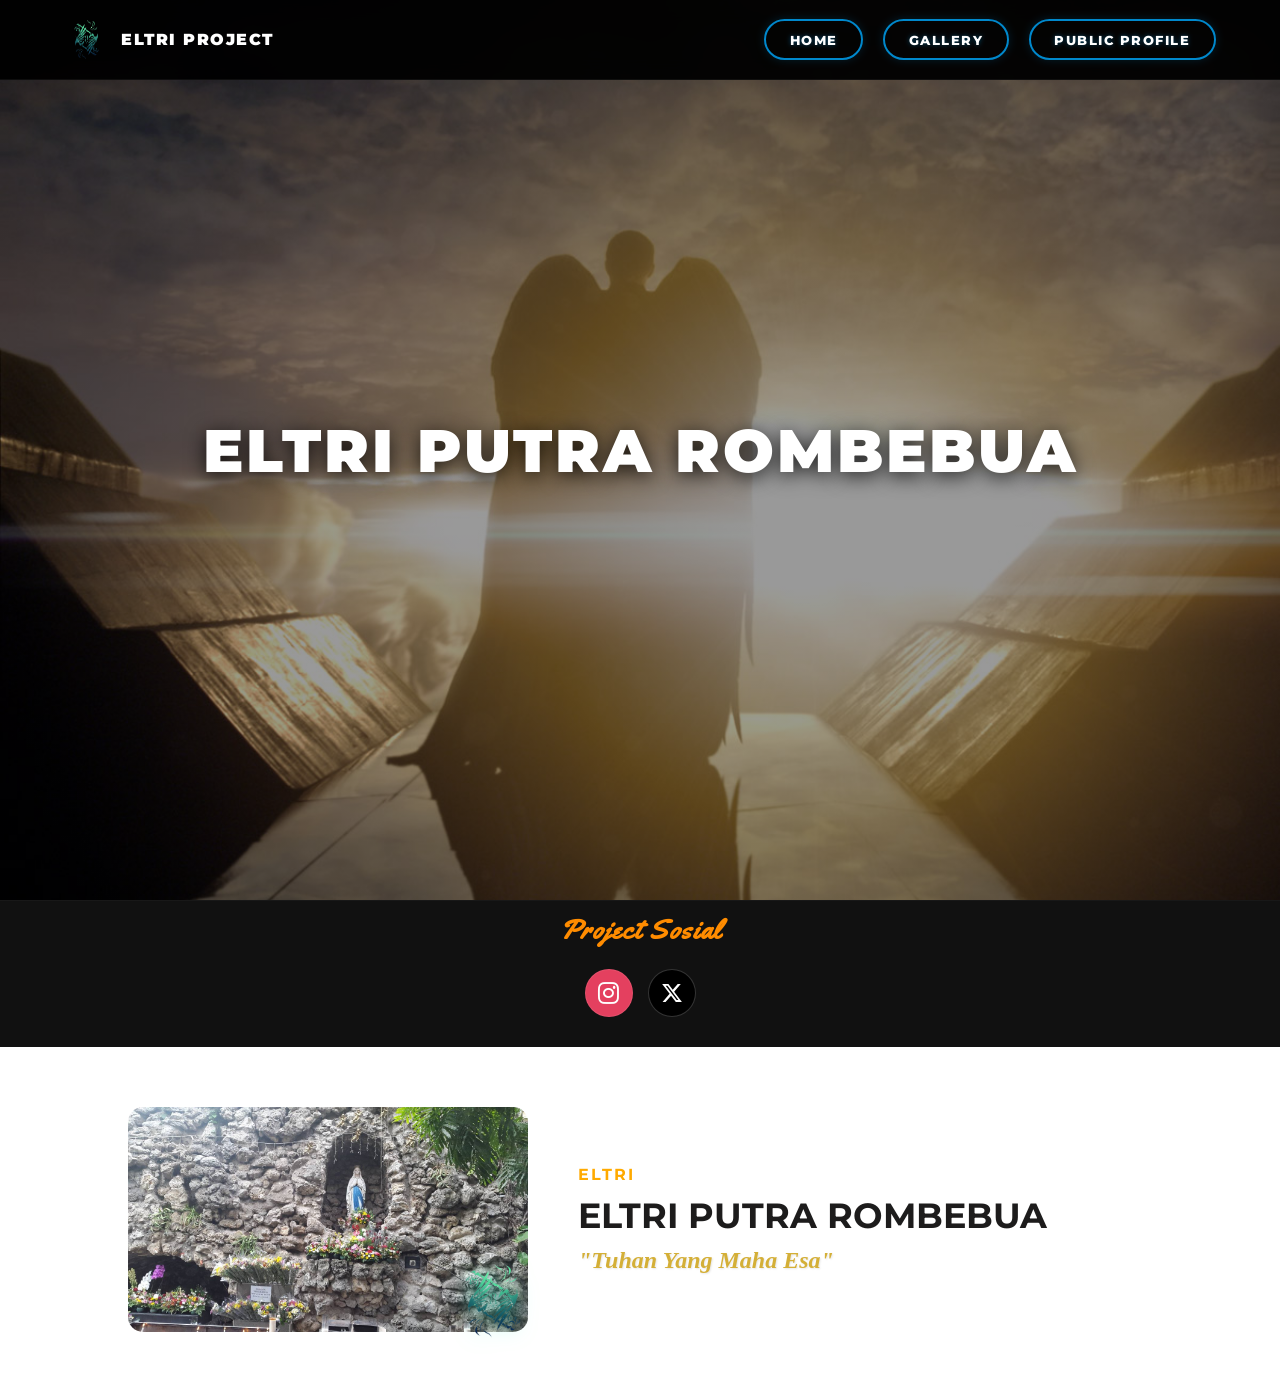
==== commit 674e28fa: "Add files via upload" ====
--- a/index.html
+++ b/index.html
@@ -8,7 +8,7 @@
     <link rel="icon" type="image/png" href="assests/images/logo.png">
     <link href="https://fonts.googleapis.com/css2?family=Montserrat:wght@400;700&display=swap" rel="stylesheet">
     <link rel="stylesheet" href="style.css">
-    <link rel="stylesheet" href="Gallery.css">
+    <link rel="stylesheet" href="gallery.css">
 </head>
 <body>
 
--- a/style.css
+++ b/style.css
@@ -162,7 +162,7 @@
 /* --- HERO SECTION FIXED --- */
 .hero {
     height: 100vh;
-    background: linear-gradient(rgba(0,0,0,0.4), rgba(0,0,0,0.4)), url("malaikat.jpg") no-repeat center center;
+    background: linear-gradient(rgba(0,0,0,0.4), rgba(0,0,0,0.4)), url("MALAIKAT.jpg") no-repeat center center;
     background-size: cover; 
     background-position: center;
     display: flex; 
@@ -296,7 +296,7 @@
 /* --- HERO ABOUT FIXED --- */
 .hero-about {
     background: linear-gradient(rgba(12, 12, 12, 0.85), rgba(12, 12, 12, 0.92)), 
-                url('malaikat.jpg') no-repeat center center fixed;
+                url('MALAIKAT.jpg') no-repeat center center fixed;
     background-size: cover;
     min-height: 100vh;
     display: flex;
--- a/gallery.css
+++ b/gallery.css
@@ -0,0 +1,266 @@
+/* ==========================================================================
+   1. RESET GLOBAL & BASE STYLE 
+   ========================================================================== */
+* {
+    margin: 0;
+    padding: 0;
+    box-sizing: border-box;
+}
+
+body {
+    /* FIX MASTER: Menggabungkan gradasi gelap transparan dengan background MALAIKAT.jpg */
+    background: linear-gradient(rgba(12, 12, 12, 0.85), rgba(12, 12, 12, 0.92)), 
+                url('MALAIKAT.jpg') no-repeat center center fixed !important;
+    background-size: cover !important; 
+    color: #ffffff !important; /* Memaksa semua teks default jadi putih murni */
+    font-family: 'Montserrat', sans-serif;
+    overflow-x: hidden;
+    width: 100%;
+}
+
+/* ==========================================================================
+   2. NAVBAR STRUCTURE (DESKTOP & MOBILE INTEGRATED)
+   ========================================================================== */
+.container-navbar {
+    background: rgba(0, 0, 0, 0.95);
+    backdrop-filter: blur(10px);
+    display: flex;
+    justify-content: space-between;
+    align-items: center;
+    padding: 0 5%;
+    height: 80px;
+    position: fixed;
+    top: 0; left: 0; width: 100%;
+    z-index: 100000;
+    border-bottom: 1px solid rgba(255, 255, 255, 0.05);
+}
+
+.nav-left {
+    display: flex;
+    align-items: center;
+    z-index: 100002;
+}
+
+.logo-link {
+    display: flex;
+    align-items: center;
+    gap: 12px;
+    text-decoration: none;
+}
+
+.logo {
+    width: 45px !important;
+    height: 45px !important;
+}
+
+.brand-text {
+    color: white;
+    font-weight: 900;
+    text-transform: uppercase;
+    letter-spacing: 1.5px;
+}
+
+.nav-right {
+    display: flex;
+    align-items: center;
+}
+
+/* ==========================================================================
+   3. TOMBOL GAHAR KAPSUL BIRU (BERLAKU LAPTOP & HP)
+   ========================================================================== */
+.ul-navbar .btn-gahar, .menu-item-btn.btn-gahar {
+    font-family: 'Montserrat', sans-serif !important;
+    font-weight: 800 !important;
+    font-size: 13px !important;
+    letter-spacing: 1.5px !important;
+    color: #ffffff !important;
+    padding: 10px 24px !important;
+    border: 2px solid #0088cc !important;
+    border-radius: 50px !important;
+    background: transparent !important;
+    text-decoration: none !important;
+    display: inline-flex !important;
+    align-items: center !important;
+    gap: 12px !important;
+    transition: all 0.3s ease !important;
+    text-shadow: 0 0 5px rgba(0, 136, 204, 0.5) !important;
+    box-shadow: 0 0 10px rgba(0, 136, 204, 0.2) !important;
+}
+
+.ul-navbar .btn-gahar i, .menu-item-btn.btn-gahar i {
+    color: #ffffff !important;
+}
+
+.ul-navbar .btn-gahar:hover, .menu-item-btn.btn-gahar:hover,
+.ul-navbar .btn-gahar:active, .menu-item-btn.btn-gahar:active {
+    background: #0088cc !important;
+    color: #ffffff !important;
+    box-shadow: 0 0 25px rgba(0, 136, 204, 0.9) !important;
+    transform: scale(1.03) translateY(-2px) !important;
+}
+
+/* ==========================================================================
+   4. LAPTOP & DESKTOP VIEW BREAKPOINT (MIN-WIDTH: 769px)
+   ========================================================================== */
+@media screen and (min-width: 769px) {
+    .mobile-only, .menu-toggle {
+        display: none !important;
+    }
+
+    .ul-navbar {
+        display: flex !important;
+        list-style: none;
+        gap: 20px;
+        margin: 0;
+        padding: 0;
+    }
+}
+
+/* ==========================================================================
+   5. ANDROID & MOBILE VIEW BREAKPOINT (MAX-WIDTH: 768px)
+   ========================================================================== */
+@media screen and (max-width: 768px) {
+    .menu-toggle {
+        display: flex;
+        flex-direction: column;
+        gap: 5px;
+        cursor: pointer;
+        z-index: 100002;
+    }
+
+    .menu-toggle span {
+        width: 30px;
+        height: 3px;
+        background: white;
+        border-radius: 5px;
+        transition: 0.4s;
+    }
+
+    /* Animasi Hamburger ke bentuk X */
+    .menu-toggle.is-active span:nth-child(1) { transform: translateY(8px) rotate(45deg); }
+    .menu-toggle.is-active span:nth-child(2) { opacity: 0; }
+    .menu-toggle.is-active span:nth-child(3) { transform: translateY(-8px) rotate(-45deg); }
+
+    /* Tirai Sidebar HP */
+    .ul-navbar {
+        position: fixed;
+        top: 0; right: -100%;
+        width: 280px; height: 100vh;
+        background: #0f0f0f;
+        display: flex; flex-direction: column;
+        padding-top: 100px; align-items: center; gap: 20px;
+        transition: 0.4s ease;
+        border-top-left-radius: 30px;
+        list-style: none;
+        z-index: 100001;
+        box-shadow: -10px 0 30px rgba(0,0,0,0.5);
+    }
+
+    .ul-navbar.active { right: 0; }
+    .ul-navbar li { width: 100%; display: flex; justify-content: center; }
+
+    .ul-navbar .btn-gahar {
+        width: 230px !important;
+        justify-content: flex-start !important;
+        padding: 12px 20px !important;
+    }
+
+    /* Penanda Halaman Gallery Aktif di HP */
+    .ul-navbar .active-btn {
+        background: #0061f2 !important;
+        border-color: #0061f2 !important;
+        box-shadow: 0 4px 15px rgba(0, 97, 242, 0.4) !important;
+        text-shadow: none !important;
+    }
+}
+
+/* ==========================================================================
+   6. GALLERY CONTENT GRID STYLE
+   ========================================================================== */
+.gallery-container {
+    max-width: 1200px;
+    margin: 140px auto 80px auto;
+    padding: 0 20px;
+    opacity: 0;
+    animation: fadeInGallery 0.8s ease forwards;
+}
+
+@keyframes fadeInGallery { to { opacity: 1; } }
+
+.gallery-header { text-align: center; margin-bottom: 70px; }
+.gallery-header h1 { font-size: 45px; font-weight: 900; letter-spacing: 2px; margin-bottom: 12px; }
+.gallery-header h1 span { color: #0088cc; }
+.gallery-header p { color: #888; font-size: 15px; max-width: 650px; margin: 0 auto; line-height: 1.7; }
+
+.gallery-grid {
+    display: grid;
+    grid-template-columns: repeat(auto-fit, minmax(300px, 1fr));
+    gap: 30px;
+}
+
+.gallery-card {
+    background: #111;
+    border-radius: 15px;
+    overflow: hidden;
+    border: 1px solid rgba(255, 255, 255, 0.04);
+    transition: transform 0.4s cubic-bezier(0.165, 0.84, 0.44, 1), border-color 0.4s, box-shadow 0.4s;
+    position: relative;
+}
+
+.card-img-wrapper { width: 100%; height: 250px; overflow: hidden; position: relative; }
+.card-img-wrapper img { width: 100%; height: 100%; object-fit: cover; cursor: zoom-in; transition: transform 0.7s ease; }
+.card-info { padding: 25px; border-top: 1px solid rgba(255, 255, 255, 0.03); }
+.card-info h3 { font-size: 19px; font-weight: 800; margin-bottom: 10px; color: #fff; }
+.card-info p { font-size: 13px; color: #aaa; line-height: 1.6; }
+
+.gallery-card:hover {
+    transform: translateY(-10px);
+    border-color: rgba(0, 136, 204, 0.5);
+    box-shadow: 0 15px 40px rgba(0, 136, 204, 0.2);
+}
+.gallery-card:hover .card-img-wrapper img { transform: scale(1.1); }
+
+@media screen and (max-width: 768px) {
+    .gallery-header h1 { font-size: 32px; }
+    .gallery-grid { gap: 20px; }
+}
+
+/* ==========================================================================
+   7. LIGHTBOX MODAL FULL SCREEN STYLE
+   ========================================================================== */
+.modal-lightbox {
+    display: none; 
+    position: fixed; 
+    z-index: 200000;
+    left: 0; top: 0; width: 100%; height: 100%;
+    background-color: rgba(0, 0, 0, 0.95);
+    align-items: center; 
+    justify-content: center; 
+    cursor: zoom-out;
+    opacity: 0; 
+    transition: opacity 0.3s ease;
+}
+
+.modal-content {
+    max-width: 90%; 
+    max-height: 85vh; 
+    border-radius: 8px;
+    box-shadow: 0 0 30px rgba(0, 136, 204, 0.3);
+    transform: scale(0.7); 
+    transition: transform 0.3s ease; 
+    object-fit: contain;
+}
+
+.close-btn { 
+    position: absolute; 
+    top: 30px; right: 40px; 
+    color: #fff; 
+    font-size: 40px; 
+    font-weight: bold; 
+    cursor: pointer; 
+    transition: 0.3s; 
+}
+
+.close-btn:hover { color: #0088cc; }
+.modal-lightbox.show { display: flex; opacity: 1; }
+.modal-lightbox.show .modal-content { transform: scale(1); }
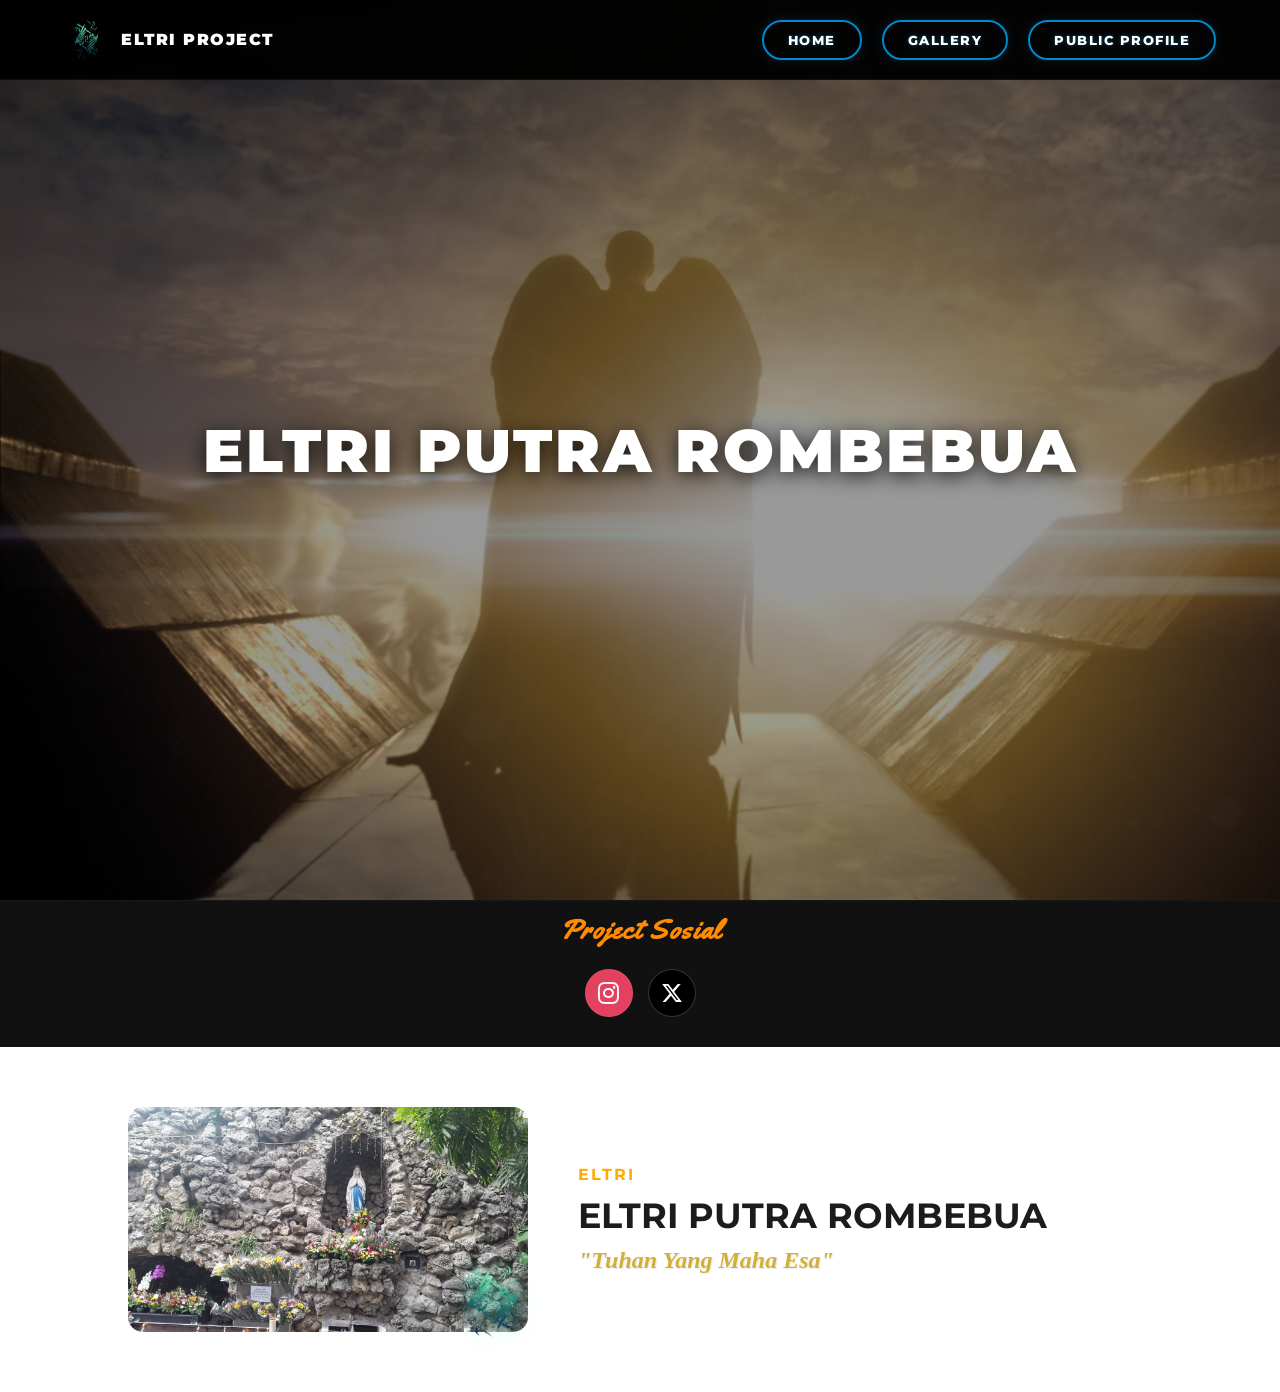
==== commit 5ac373e3: "Update index.html" ====
--- a/index.html
+++ b/index.html
@@ -5,7 +5,7 @@
     <meta name="viewport" content="width=device-width, initial-scale=1.0">
     <title>ELTRI PROJECT</title>
     <meta name="theme-color" content="#000000">
-    <link rel="icon" type="image/png" href="assests/images/logo.png">
+    <link rel="icon" type="image/png" href="logo.png">
     <link href="https://fonts.googleapis.com/css2?family=Montserrat:wght@400;700&display=swap" rel="stylesheet">
     <link rel="stylesheet" href="style.css">
     <link rel="stylesheet" href="gallery.css">
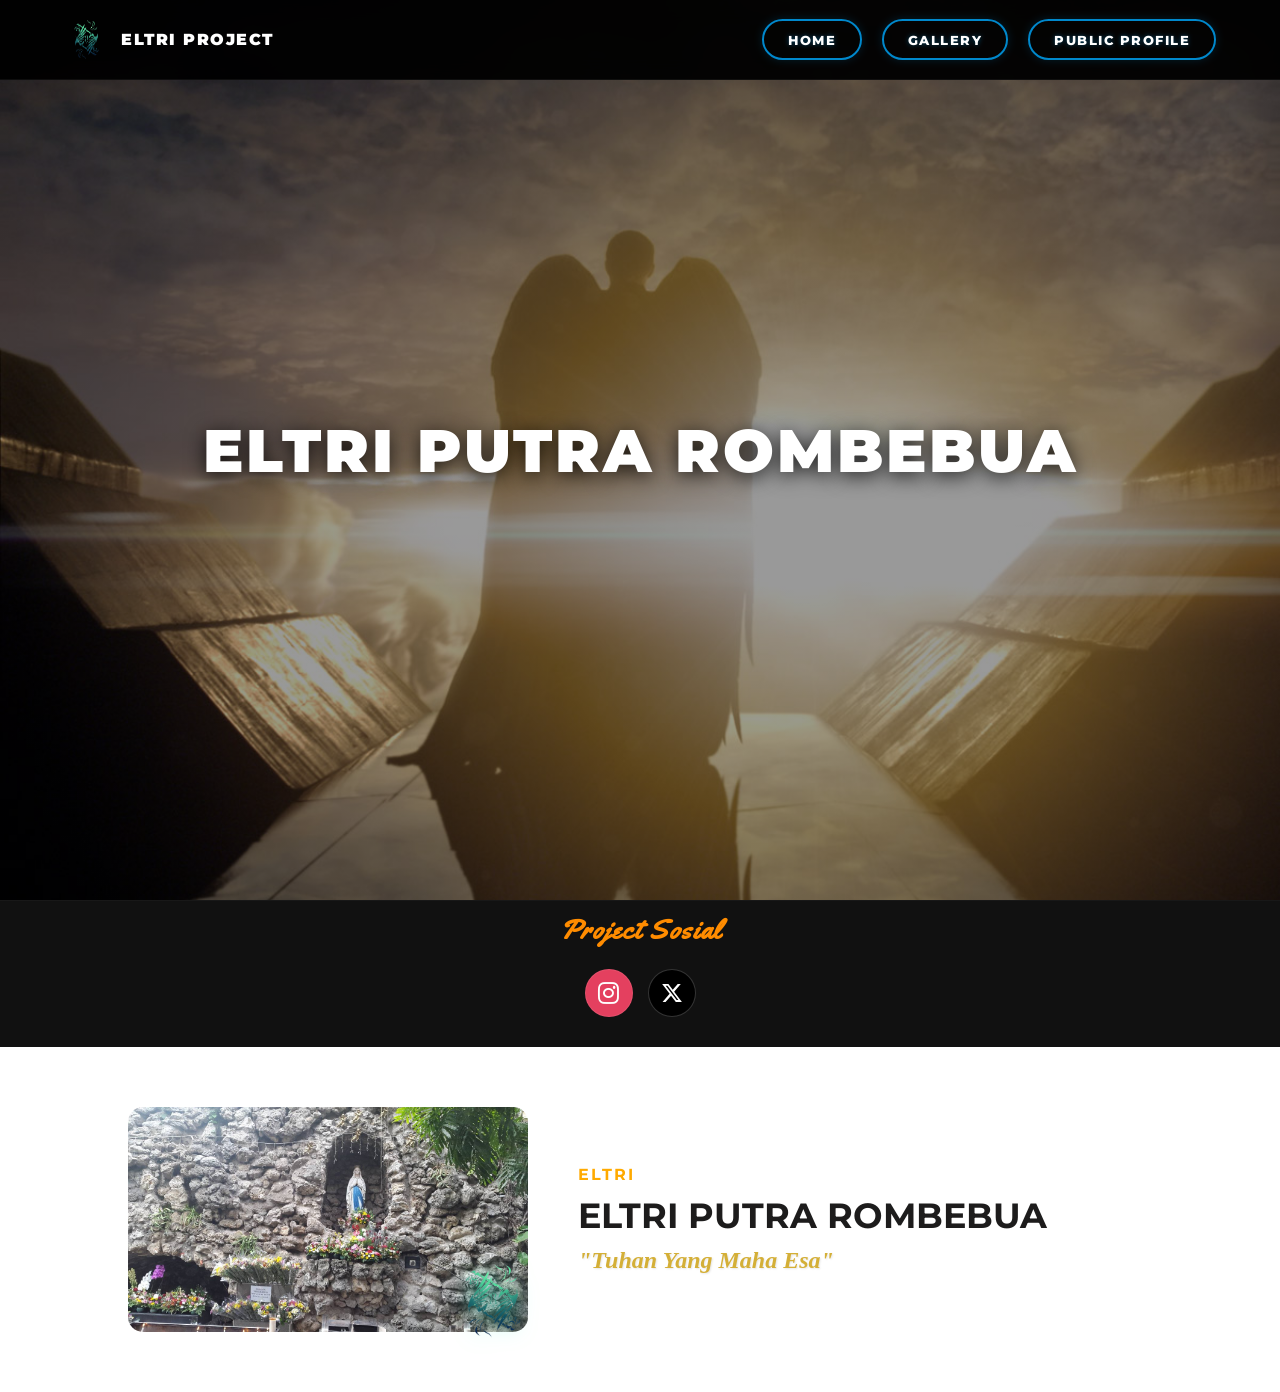
==== commit 37f288b7: "Update index.html" ====
--- a/index.html
+++ b/index.html
@@ -154,21 +154,9 @@
             }
         });
 
-        setInterval(function() {
-            const threshold = 160;
-            const widthThreshold = window.outerWidth - window.innerWidth > threshold;
-            const heightThreshold = window.outerHeight - window.innerHeight > threshold;
-            
-            if (widthThreshold || heightThreshold) {
-                
-                window.location.href = "https://www.google.com";
-            }
-        }, 1000);
-
-        console.log("%c[ELTRI SECURE SYSTEM] Stop memata-matai kode ini!", "color: red; font-size: 24px; font-weight: bold;");
 </script>
 </body>
 
-<script src="js/script.js"></script>
+<script src="script.js"></script>
 </body>
 
--- a/gallery.css
+++ b/gallery.css
@@ -8,11 +8,10 @@
 }
 
 body {
-    /* FIX MASTER: Menggabungkan gradasi gelap transparan dengan background MALAIKAT.jpg */
     background: linear-gradient(rgba(12, 12, 12, 0.85), rgba(12, 12, 12, 0.92)), 
                 url('MALAIKAT.jpg') no-repeat center center fixed !important;
     background-size: cover !important; 
-    color: #ffffff !important; /* Memaksa semua teks default jadi putih murni */
+    color: #ffffff !important;
     font-family: 'Montserrat', sans-serif;
     overflow-x: hidden;
     width: 100%;
@@ -66,7 +65,7 @@
 }
 
 /* ==========================================================================
-   3. TOMBOL GAHAR KAPSUL BIRU (BERLAKU LAPTOP & HP)
+   3. TOMBOL GAHAR KAPSUL BIRU
    ========================================================================== */
 .ul-navbar .btn-gahar, .menu-item-btn.btn-gahar {
     font-family: 'Montserrat', sans-serif !important;
@@ -87,12 +86,7 @@
     box-shadow: 0 0 10px rgba(0, 136, 204, 0.2) !important;
 }
 
-.ul-navbar .btn-gahar i, .menu-item-btn.btn-gahar i {
-    color: #ffffff !important;
-}
-
-.ul-navbar .btn-gahar:hover, .menu-item-btn.btn-gahar:hover,
-.ul-navbar .btn-gahar:active, .menu-item-btn.btn-gahar:active {
+.ul-navbar .btn-gahar:hover, .menu-item-btn.btn-gahar:hover {
     background: #0088cc !important;
     color: #ffffff !important;
     box-shadow: 0 0 25px rgba(0, 136, 204, 0.9) !important;
@@ -136,12 +130,10 @@
         transition: 0.4s;
     }
 
-    /* Animasi Hamburger ke bentuk X */
     .menu-toggle.is-active span:nth-child(1) { transform: translateY(8px) rotate(45deg); }
     .menu-toggle.is-active span:nth-child(2) { opacity: 0; }
     .menu-toggle.is-active span:nth-child(3) { transform: translateY(-8px) rotate(-45deg); }
 
-    /* Tirai Sidebar HP */
     .ul-navbar {
         position: fixed;
         top: 0; right: -100%;
@@ -165,12 +157,10 @@
         padding: 12px 20px !important;
     }
 
-    /* Penanda Halaman Gallery Aktif di HP */
     .ul-navbar .active-btn {
         background: #0061f2 !important;
         border-color: #0061f2 !important;
         box-shadow: 0 4px 15px rgba(0, 97, 242, 0.4) !important;
-        text-shadow: none !important;
     }
 }
 
@@ -226,41 +216,70 @@
 }
 
 /* ==========================================================================
-   7. LIGHTBOX MODAL FULL SCREEN STYLE
-   ========================================================================== */
-.modal-lightbox {
-    display: none; 
-    position: fixed; 
-    z-index: 200000;
-    left: 0; top: 0; width: 100%; height: 100%;
-    background-color: rgba(0, 0, 0, 0.95);
-    align-items: center; 
-    justify-content: center; 
-    cursor: zoom-out;
-    opacity: 0; 
-    transition: opacity 0.3s ease;
-}
-
+   7. FIX LIGHTBOX MODAL - PROPORSI SEMPURNA (ANTI TERPOTONG, ANTI KECIL)
+   ========================================================================== */
+.modal-lightbox, .custom-modal {
+    display: none;             
+    position: fixed !important; 
+    z-index: 999999 !important;
+    
+    top: 0 !important;
+    left: 0 !important;
+    right: 0 !important;
+    bottom: 0 !important;
+    width: 100% !important;
+    height: 100% !important;
+    
+    background-color: #000000 !important; /* Latar belakang hitam pekat sejati */
+    justify-content: center !important;
+    align-items: center !important;
+    margin: 0 !important;
+    padding: 0 !important;
+    overflow: hidden !important;
+    opacity: 1 !important;
+}
+
+/* GAMBAR PROPORSI PROP-IN: PENUH DI TENGAH TANPA TERPOTONG KANAN KIRI */
 .modal-content {
-    max-width: 90%; 
-    max-height: 85vh; 
-    border-radius: 8px;
-    box-shadow: 0 0 30px rgba(0, 136, 204, 0.3);
-    transform: scale(0.7); 
-    transition: transform 0.3s ease; 
-    object-fit: contain;
-}
-
-.close-btn { 
-    position: absolute; 
-    top: 30px; right: 40px; 
-    color: #fff; 
-    font-size: 40px; 
-    font-weight: bold; 
-    cursor: pointer; 
-    transition: 0.3s; 
-}
-
-.close-btn:hover { color: #0088cc; }
-.modal-lightbox.show { display: flex; opacity: 1; }
-.modal-lightbox.show .modal-content { transform: scale(1); }+    display: block !important;
+    position: relative !important;
+    width: 100% !important;
+    height: auto !important; /* Paksa tinggi mengikuti proporsi asli foto */
+    max-width: 100% !important;
+    max-height: 100vh !important;
+    transform: scale(1) !important;
+    
+    /* KUNCI UTAMA: Gambar utuh, pas di layar HP, objek utama gak hilang */
+    object-fit: contain !important; 
+    
+    border-radius: 0px !important;
+    border: none !important;
+    margin: auto !important;
+    padding: 0 !important;
+}
+
+/* Tombol Silang (X) Penutup */
+.close-btn {
+    position: absolute !important;
+    top: 25px !important;
+    right: 25px !important;
+    color: #ffffff !important;
+    font-size: 55px !important;
+    font-weight: bold !important;
+    cursor: pointer !important;
+    z-index: 1000020 !important;
+    text-shadow: 0 0 15px rgba(0, 0, 0, 0.9);
+}
+
+/* STANDARISASI DI SCREEN LAYAR HP */
+@media screen and (max-width: 768px) {
+    .modal-lightbox.show, .modal-lightbox {
+        display: flex !important;
+    }
+    .modal-content {
+        width: 100% !important;
+        height: auto !important;
+        max-height: 90vh !important;
+        object-fit: contain !important; /* Jaminan gambar landscape utuh di HP portrait */
+    }
+}
